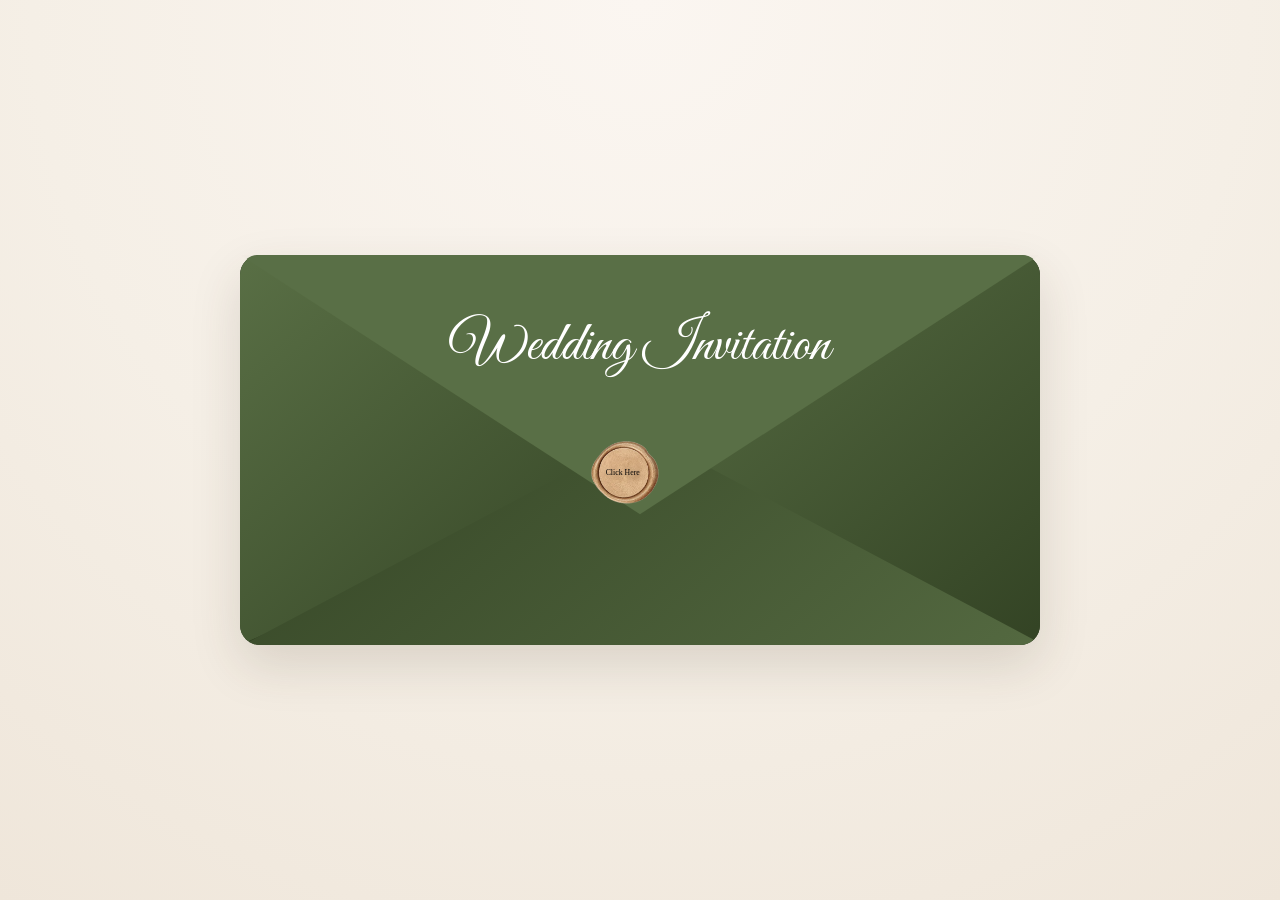
==== test.html @ dd17dde6 "Initial commit" ====
<!DOCTYPE html>
<html lang="en">
<head>
  <meta charset="UTF-8">
  <meta name="viewport" content="width=device-width, initial-scale=1.0">
  <title>Vyshak &amp; Devika - Wedding Invitation</title>
  <link rel="icon" type="image/png" href="https://firebasestorage.googleapis.com/v0/b/my-bel0ved.firebasestorage.app/o/templates%2Fshared%2Fimages%2Fmy_beloved_icon.png?alt=media&amp;token=9a9e8e87-85d9-4777-919b-64cc62094d92">
  <link rel="stylesheet" href="css/new.css">
  <link rel="stylesheet" href="css/new2.css">
  <link rel="stylesheet" href="css/invitation.css">


  <link href="https://fonts.googleapis.com/css2?family=Allura&family=Cormorant+Garamond:wght@400;500;600;700&family=Great+Vibes&family=Nunito:wght@400;600;700&family=Playfair+Display:wght@500;600;700&display=swap" rel="stylesheet">
<link href="https://fonts.googleapis.com/css2?family=Great+Vibes&family=Cormorant+Garamond:ital,wght@0,400;0,500;0,600;1,400;1,500&family=Playfair+Display:wght@500;600&display=swap" rel="stylesheet">
</head>
<body
>
  
  
  

  <main class="wed-page">
    <section class="wed-session wed-session-1" id="wed-session-1" aria-label="Envelope opener" aria-hidden="true">
      <div class="wed-silk-bg" aria-hidden="true"></div>
      <div class="wed-envelope-wrap">
        <div class="wed-envelope" id="wed-envelope">
         
          <div class="wed-envelope-flap">
            <div class="wed-envelope-top-text">Wedding Invitation</div>
          </div>
          <div class="wed-envelope-body">
            <div class="wed-envelope-fold-left"></div>
            <div class="wed-envelope-fold-right"></div>
            <div class="wed-envelope-bottom-fold"></div>
          </div>
          <button class="wed-seal" id="wed-open-btn" type="button" aria-label="Open envelope">
            <!-- <span id="wed-seal-initials"></span> -->
            <!-- <img class="tt" src="PhotoshopExtension_Image (25).svg"> -->
          </button>

          
          <!-- <p class="wed-envelope-note">Tap seal to opennn</p> -->
        </div>
      </div>
    </section>
    
    <section class="wed-session wed-session-2" id="wed-session-2" aria-hidden="true">

      <div class="wed-card wed-details-card">
        <img class="wed-details-deco wed-details-deco-top" src="https://firebasestorage.googleapis.com/v0/b/my-bel0ved.firebasestorage.app/o/templates%2Fshared%2Fimages%2Fwedding%20t1%2Fgreen_flower_5.png?alt=media&amp;token=80624f3e-ba39-4670-b938-64eac02de6d6" alt="" aria-hidden="true">
        <!-- <img class="wed-details-deco wed-details-deco-bottom" src="https://firebasestorage.googleapis.com/v0/b/my-bel0ved.firebasestorage.app/o/templates%2Fshared%2Fimages%2Fwedding%20t1%2Fgreen_flower_5.png?alt=media&amp;token=80624f3e-ba39-4670-b938-64eac02de6d6" alt="" aria-hidden="true"> -->
        <div class="wed-card-controls">
          <!-- <button id="wed-back-to-session-2" class="wed-back-btn" type="button" aria-label="Go back to previous session">←</button> -->
          <!-- <button class="wed-mute-btn" type="button" aria-label="Mute music">🔊</button> -->

          <button class="wed-mute-btn" id="musicBtn" type="button">
    <span id="musicIcon">🔊</span>
</button>
        </div>
        <h2 class="wed-heading">THE WEDDING OF </h2>

       <h1 class="bride-name reveal" style="--d:1">Vyshak K</h1>
        <div class="amp-divider reveal" style="--d:2" aria-hidden="true">
          <span class="line"></span><span class="amp">&amp;</span><span class="line"></span>
        </div>
        <h1 class="groom-name reveal" style="--d:3">Devika Damodaran</h1>


<p class="message reveal" style="--d:4">
        Together with our families,
        we invite you to <br>celebrate
        our wedding.
      </p>

       <div class="divider-flourish reveal" style="--d:5" aria-hidden="true">
        <svg viewBox="0 0 200 20" width="140" height="14">
          <path d="M0 10 H80 M120 10 H200" stroke="currentColor" stroke-width="1"/>
          <circle cx="100" cy="10" r="4" fill="currentColor"/>
        </svg>
      </div>



        <!-- ============ DATE / CEREMONY ============ -->
      <section class="detail-block reveal" style="--d:7">
        <p class="detail-eyebrow">Ceremony</p>
        <p class="detail-date">04 Sept 2026 &middot; Friday</p>
        <p class="detail-time">09:00 AM TO 10:00 AM</p>
        <p class="detail-venue">Pallissery Bhagavathi Temple Thrissur</p>
      </section>



<div class="wed-counter-grid">
          <div><span id="wed-days">0</span><small>Days</small></div>
          <div><span id="wed-hours">0</span><small>Hours</small></div>
          <div><span id="wed-minutes">0</span><small>Minutes</small></div>
          <div><span id="wed-seconds">0</span><small>Seconds</small></div>
        </div>

      <!-- ============ RECEPTION ============ -->
      <section class="detail-block reveal" style="--d:8">
        <p class="detail-eyebrow">Reception</p>
        <p class="detail-time">Evening: 4:00 PM TO 9:00 PM</p>
        <p class="detail-venue">At Groom's Residence</p>
      </section>
      
      <div class="divider-flourish reveal" style="--d:5" aria-hidden="true">
        <svg viewBox="0 0 200 20" width="140" height="14">
          <path d="M0 10 H80 M120 10 H200" stroke="currentColor" stroke-width="1"/>
          <circle cx="100" cy="10" r="4" fill="currentColor"/>
        </svg>
      </div>


        

      
        <p class="wed-blessings" id="wed-blessings-text">Blessings from VYJITH, Jenis &amp; Abraham</p>
      </div>
      
    </section>

 
  </main>




  <style>
    .tt{
          position: absolute;
    top: -29px;
    left: -30px;
    width: 150px;
    }
  </style>

  <audio id="bgMusic" loop>
    <source src="music/A Brides Priceless Smile  Malik Events  Kerala Wedding  Bridal Entry  Kalyanam  Wedding Video.mp3" type="audio/mpeg">
</audio>





<script>


const bgMusic = document.getElementById("bgMusic");
const musicBtn = document.getElementById("musicBtn");
const musicIcon = document.getElementById("musicIcon");
new Audio("music/A Brides Priceless Smile  Malik Events  Kerala Wedding  Bridal Entry  Kalyanam  Wedding Video.mp3").play();


audio.play();


bgMusic.play().catch(err => console.log(err));

musicBtn.addEventListener("click", function () {

    if (bgMusic.paused) {
        bgMusic.play();
        musicIcon.src = "🔊";
    } else {
        bgMusic.pause();
        musicIcon.src = "🔇";
    }

});

openBtn.addEventListener("click", function(){

    // Envelope animation...

    bgMusic.play();

});




</script>
  <!-- <script src="https://www.gstatic.com/firebasejs/9.23.0/firebase-app.js"></script>
  <script src="https://www.gstatic.com/firebasejs/9.23.0/firebase-storage.js"></script> -->
  <script src="../../../js/global.js"></script>
  <script src="../../../js/firebase-config.js"></script>
  <script src="../../../js/firebase-storage.js"></script>
  <script src="js/app.js"></script>
  <script src="js/new.js"></script>





  


</body>
</html>
---- css/new.css ----
/* ============================================
   Valentine Sites - Global Styles
   Use for shared reset, variables, and base.
   Override in client-specific CSS as needed.
   ============================================ */

/* Simple reset */
*, *::before, *::after {
  box-sizing: border-box;
  margin: 0;
  padding: 0;
}

html {
  font-size: 16px;
  -webkit-font-smoothing: antialiased;
  -moz-osx-font-smoothing: grayscale;
  height: 100vh;
  height: 100dvh;
  max-height: 100vh;
  max-height: 100dvh;
  overflow: hidden;
  -webkit-tap-highlight-color: transparent;
  tap-highlight-color: transparent;
}

body {
  min-height: 100vh;
  min-height: 100dvh;
  height: 100%;
  max-height: 100vh;
  max-height: 100dvh;
  overflow: hidden;
  overflow-x: hidden;
  font-family: var(--font-body, 'Georgia', serif);
  color: var(--text-primary, #fff);
  background-color: var(--bg-primary, #1a0a0a);
}

/* Global variables - clients can override in their own CSS */
:root {
  --font-body: 'Georgia', 'Times New Roman', serif;
  --font-display: 'Georgia', serif;
  --text-primary: #ffffff;
  --text-secondary: rgba(255, 255, 255, 0.85);
  --bg-primary: #1a0a0a;
  --accent: #e91e63;
  --accent-soft: rgba(233, 30, 99, 0.3);
}

/* Utility: hide when needed (e.g. before answer) */
.u-hidden {
  display: none !important;
}

.u-no-pointer {
  pointer-events: none;
}
Explain
---- css/new2.css ----
@import url('https://fonts.googleapis.com/css2?family=Cormorant+Garamond:wght@400;500;600;700&family=Great+Vibes&family=Nunito:wght@400;600;700&family=Playfair+Display:wght@500;600;700&display=swap');

html,
body {
  --wed-bg: #f5efe6;
  --wed-bg-soft: #efe6da;
  --wed-paper: #fffdf8;
  --wed-paper-deep: #f6efe5;
  --wed-green: #4f6a57;
  --wed-green-soft: #7d9b82;
  --wed-gold: #b39663;
  --wed-text: #3d352f;
  --wed-text-soft: #635951;
  margin: 0;
  min-height: 100vh;
  height: auto;
  max-height: none;
  overflow-y: auto;
  overflow-x: hidden;
  background: radial-gradient(circle at top, #fbf6f1 0%, var(--wed-bg) 55%, var(--wed-bg-soft) 100%);
  color: var(--wed-text);
  font-family: 'Cormorant Garamond', serif;
}

@font-face {
    font-family: 'Alunas';
    src: url('../fonts/Alunas.woff') format('woff');
    font-weight: normal;
    font-style: normal;
}

.wed-page {
  min-height: 100vh;
  min-height: 100dvh;
  position: relative;
}

.wed-style-picker {
  display: none;
  position: fixed;
  inset: 0;
  z-index: 1000;
  align-items: center;
  justify-content: center;
  padding: 1.5rem;
  background:
    radial-gradient(circle at top, rgba(251, 246, 241, 0.96) 0%, rgba(245, 239, 230, 0.98) 55%, rgba(239, 230, 218, 0.99) 100%);
}

.wed-style-picker.is-active {
  display: flex;
  animation: wedFadeIn 0.45s ease both;
}

.wed-style-picker-card {
  width: min(92vw, 24rem);
  padding: 2rem 1.6rem 1.75rem;
  text-align: center;
  background: linear-gradient(180deg, var(--wed-paper) 0%, var(--wed-paper-deep) 100%);
  border: 1px solid rgba(179, 150, 99, 0.35);
  box-shadow: 0 18px 40px rgba(61, 53, 47, 0.12);
}

.wed-style-picker-title {
  margin: 0;
  font-family: 'Playfair Display', serif;
  font-size: clamp(1.55rem, 5vw, 1.9rem);
  font-weight: 600;
  color: var(--wed-text);
  letter-spacing: 0.02em;
}

.wed-style-picker-sub {
  margin: 0.65rem 0 0;
  font-family: 'Nunito', sans-serif;
  font-size: 0.84rem;
  line-height: 1.45;
  color: var(--wed-text-soft);
}

.wed-style-picker-actions {
  display: flex;
  flex-direction: column;
  gap: 0.7rem;
  margin-top: 1.5rem;
}

.wed-style-picker-btn {
  appearance: none;
  border: 1px solid rgba(79, 106, 87, 0.35);
  background: rgba(255, 253, 248, 0.9);
  color: var(--wed-green);
  font-family: 'Nunito', sans-serif;
  font-size: 0.95rem;
  font-weight: 700;
  letter-spacing: 0.14em;
  text-transform: uppercase;
  padding: 0.85rem 1rem;
  cursor: pointer;
  transition: background 0.2s ease, color 0.2s ease, border-color 0.2s ease, transform 0.2s ease;
}

.wed-style-picker-btn:hover,
.wed-style-picker-btn:focus-visible {
  background: var(--wed-green);
  border-color: var(--wed-green);
  color: #fffdf8;
  outline: none;
}

.wed-style-picker-btn:active {
  transform: translateY(1px);
}

.wed-session {
  display: none;
  min-height: 100vh;
  /* min-height: 100dvh; */
  /* padding: 1.2rem; */
  align-items: center;
  justify-content: center;
}

.wed-session.is-active {
  display: flex;
  animation: wedFadeIn 0.6s ease both;
}

.wed-session-3 {
  position: relative;
}

.wed-silk-bg {
  position: fixed;
  inset: 0;
  background:
    radial-gradient(circle at 15% 20%, rgba(255, 255, 255, 0.5), transparent 40%),
    radial-gradient(circle at 85% 30%, rgba(255, 255, 255, 0.35), transparent 35%),
    linear-gradient(140deg, #f2e8db 0%, #ecdece 45%, #e9dccf 100%);
  z-index: -1;
      background-image: url(https://thumbs.dreamstime.com/b/elegant-floral-border-white-blossoms-green-leaves-light-textured-background-perfect-sptime-wedding-invitations-375172732.jpg);
    background-size: cover;
}

.wed-envelope-wrap {
  width: min(92vw, 800px);
  display: flex;
  justify-content: center;
  align-items: center;
}

.wed-envelope {
  --wed-flap-height: 270px;
  width: 100%;
  position: relative;
  perspective: 1000px;
  padding-top: 0;
}

.wed-envelope-top-text {
  position: absolute;
  top: 56px;
  left: 0;
  right: 0;
  text-align: center;
  font-family: 'Great Vibes', cursive;
  font-size: clamp(2rem, 6vw, 3.5rem);
  color: #fff;
  margin-bottom: 0;
  z-index: 3;
  transition: opacity 0.35s ease;
}

.wed-envelope-flap {
  position: absolute;
  top: 0;
  left: 0;
  width: 100%;
  height: var(--wed-flap-height);
  background: linear-gradient(180deg, #fffdf9 0%, #f5ede3 100%);
  clip-path: polygon(0 0, 100% 0, 50% 96%);
  border-radius: 18px 18px 0 0;
  transform-origin: top center;
  transition: transform 1s cubic-bezier(0.2, 0.8, 0.2, 1);
  box-shadow: 0 8px 25px rgba(0, 0, 0, 0.08);
  z-index: 3;
  background: #596f46;
}

.wed-envelope-body {
  position: relative;
  height: 390px;
  margin-top: 0;
  background: linear-gradient(180deg, #202c15 0%, #2a3b1c 100%);
  border-radius: 20px 20px 20px 20px;
  box-shadow: 0 20px 50px rgba(68, 52, 36, 0.15);
  overflow: hidden;
  z-index: 2;
  
}

.wed-envelope-fold-left,
.wed-envelope-fold-right,
.wed-envelope-bottom-fold {
  position: absolute;
  pointer-events: none;
}

.wed-envelope-floral {
  position: absolute;
  font-size: 0.92rem;
  letter-spacing: 0.16em;
  color: rgba(176, 145, 102, 0.5);
  text-shadow: 0 0 6px rgba(255, 250, 242, 0.35);
  z-index: 4;
  pointer-events: none;
  white-space: nowrap;
  opacity: 0.9;
}

.wed-envelope-floral-left {
  left: 1rem;
  bottom: 0.85rem;
  transform: rotate(-8deg);
  transform-origin: left bottom;
}

.wed-envelope-floral-right {
  right: 1rem;
  bottom: 0.85rem;
  transform: rotate(8deg) scaleX(-1);
  transform-origin: right bottom;
}

.wed-envelope-fold-left {
  left: 0;
  top: 0;
  width: 54%;
  height: 100%;
  background: linear-gradient(140deg, rgb(89 111 69), rgb(51 67 36));
  clip-path: polygon(0 0, 100% 50%, 0 100%);
      border-radius: 17px;
}

.wed-envelope-fold-right {
  right: 0;
  top: 0;
  width: 54%;
  height: 100%;
  background: linear-gradient(140deg, rgb(89 111 69), rgb(51 67 36));
  clip-path: polygon(100% 0, 0 50%, 100% 100%);
      border-radius: 17px;
}

.wed-envelope-bottom-fold {
  left: -6%;
    bottom: -16%;
    transform: translateX(-50%);
    width: 120%;
    height: 75%;
    clip-path: polygon(-1% 0, 107% 0, 53% 94%);
  background: linear-gradient(140deg, rgb(89 111 69), rgb(51 67 36));
  transform: rotate(180deg);
}

.wed-seal {
  position: absolute;
  left: 48%;
  top: calc(var(--wed-flap-height) - 52px);
  transform: translate(-50%, -50%);
  width: 108px;
  height: 108px;
  border: 0;
  border-radius: 50%;
  cursor: pointer;
  background: radial-gradient(circle at 30% 30%, #cda96f 0%, #8b6a38 100%);
  color: #fff6e8;
  font-family: 'Playfair Display', serif;
  font-size: 1.45rem;
  letter-spacing: 0.08em;
  /* box-shadow: 0 12px 20px rgba(81, 57, 26, 0.35); */
  z-index: 10;
  background-image: url(../PhotoshopExtension_Image\ \(25\).svg);
  background-size: cover;
}

.wed-envelope-note {
  text-align: center;
  margin-top: 0.9rem;
  font-family: 'Nunito', sans-serif;
  color: var(--wed-text-soft);
}

.wed-envelope.is-open .wed-envelope-flap {
  transform: rotateX(165deg);
  background: linear-gradient(180deg, #e6d7c5 0%, #d9c4a9 100%);
  background: #3c4d2d;
}

.wed-envelope.is-open .wed-envelope-top-text {
  opacity: 0;
}

.wed-card {
  width: 100%;
  background: linear-gradient(165deg, var(--wed-paper) 0%, var(--wed-paper-deep) 100%);
  border: 1px solid rgba(79, 106, 87, 0.2);
  /* border-radius: 22px; */
  padding: clamp(1.2rem, 4vw, 2.6rem);
  box-shadow: 0 16px 45px rgba(74, 64, 54, 0.12);
  text-align: center;
  position: relative;
  background-image: url(../123.jpg);
}

.wed-card-invite {
  overflow: hidden;
}

.wed-details-card {
  overflow: hidden;
}

.wed-invite-deco {
  position: absolute;
  pointer-events: none;
  -webkit-user-select: none;
  user-select: none;
  z-index: 1;
}

.wed-invite-deco-top-right {
  top: -1.2rem;
  right: -0.6rem;
  width: clamp(200px, 26vw, 250px);
}

.wed-invite-deco-bottom-left {
  left: 0rem;
  bottom: 0rem;
  width: clamp(140px, 22vw, 210px);
  z-index: 3;
}

.wed-invite-deco-bottom-center {
  left: 50%;
  bottom: 0;
  transform: translate(-56%, 1.4rem);
  width: clamp(340px, 18vw, 170px);
  z-index: 2;
}

body.wed-local-couple-img-adjust .wed-invite-deco-bottom-center {
  transform: translate(-56%, 2.4rem);
  width: 250px;
}

body.wed-couple-img-smaller .wed-invite-deco-bottom-center {
  width: clamp(200px, 42vw, 240px);
  transform: translate(-56%, 1rem);
}

body.wed-couple-img-muslim-demo .wed-invite-deco-bottom-center {
  width: clamp(250px, 52vw, 290px);
  transform: translate(-56%, 1.15rem);
}

body.wed-bottom-flower-dual .wed-invite-deco-bottom-left,
body.wed-bottom-flower-dual .wed-invite-deco-bottom-right {
  width: clamp(110px, 16vw, 158px);
}

body.wed-bottom-flower-dual .wed-invite-deco-bottom-right {
  right: 0;
  left: auto;
  bottom: 0;
  z-index: 3;
  transform: scaleX(-1);
  transform-origin: center;
}

.wed-details-deco {
  position: absolute;
  left: 50%;
  width: 100%;
  max-width: none;
  pointer-events: none;
  -webkit-user-select: none;
  user-select: none;
  opacity: 1;

  z-index: 1;
}

.wed-details-deco-top {
  top: 0;
  transform: translate(-50%, -30%) rotate(180deg);

}

.wed-details-deco-bottom {
  bottom: 0;
  transform: translate(-50%, 30%);
}

.wed-card-controls {
  position: absolute;
  top: 1rem;
  left: 1rem;
  right: 1rem;
  display: flex;
  align-items: center;
  justify-content: space-between;
  pointer-events: none;
}

.wed-card-controls-session-2 {
  justify-content: flex-start;
}

.wed-control-spacer {
  width: 2.6rem;
  height: 2.6rem;
}

.wed-session-2 .wed-card,
.wed-session-3 .wed-card {
  /* height: 870px; */
  display: flex;
  flex-direction: column;
  justify-content: center;
}

.wed-session-2 .wed-card {
  justify-content: flex-start;
  padding-top: clamp(4.8rem, 8vw, 6.2rem);
}

.wed-bismillah-wrap {
  display: none;
}

body.wed-has-bismillah .wed-bismillah-wrap {
  position: absolute;
  left: 50%;
  top: calc(clamp(4.8rem, 8vw, 6.2rem) + 4.2rem);
  transform: translate(-50%, -100%);
  display: flex;
  justify-content: center;
  width: min(54vw, 210px);
  margin: 0;
  padding-bottom: 0.2rem;
  z-index: 2;
  pointer-events: none;
}

body.wed-has-bismillah .wed-bismillah {
  width: 100%;
  height: auto;
  display: block;
  opacity: 0;
  transition: opacity 0.85s ease;
}

body.wed-has-bismillah .wed-bismillah-wrap.is-visible .wed-bismillah {
  opacity: 1;
}

body.wed-has-bismillah .wed-kicker {
  margin-top: 1.15rem;
}

body.wed-has-bismillah .wed-ring-center {
  margin-top: -1.15rem;
}

.wed-kicker {
  margin: 0 0 0.8rem;
  font-family: 'Nunito', sans-serif;
  letter-spacing: 0.12em;
  text-transform: uppercase;
  color: var(--wed-green);
  position: relative;
  z-index: 2;
}

.wed-couple {
  margin: 0;
  font-family: 'Great Vibes', cursive;
  font-size: clamp(3rem, 10vw, 5.4rem);
  color: #6d8d74;
  line-height: 1.05;
  position: relative;
  z-index: 2;
}

/* Optional per-client couple font (e.g. ajix-kesiya) */
body.wed-couple-font-pinyon .wed-couple {
  font-family: 'Pinyon Script', cursive;
  font-size: clamp(2.75rem, 9vw, 4.75rem);
  font-weight: 400;
  letter-spacing: 0.02em;
}

body.wed-couple-decorative-cursive .wed-couple {
  font-family: 'Great Vibes', cursive;
  font-weight: 400;
  letter-spacing: 0.01em;
}

body.wed-couple-font-allura .wed-couple {
  font-family: 'Allura', 'Pinyon Script', cursive;
  font-weight: 400;
  font-size: clamp(3.05rem, 10.5vw, 5.45rem);
  letter-spacing: 0.025em;
  line-height: 1.02;
}

/* Flowing cursive with better iOS Safari / Chrome support than Allura / Great Vibes */
body.wed-couple-font-dancing-bold .wed-couple {
  font-family: 'Dancing Script', 'Apple Chancery', cursive;
  font-weight: 700;
  font-size: clamp(2.85rem, 9.8vw, 5.1rem);
  letter-spacing: 0.02em;
  line-height: 1.05;
  -webkit-font-smoothing: antialiased;
}

/* Ornate wedding script — more decorative than Dancing Script, with script fallbacks for iOS */
body.wed-couple-font-sacramento .wed-couple {
  font-family: 'Sacramento', 'Dancing Script', 'Apple Chancery', cursive;
  font-weight: 400;
  font-size: clamp(3.1rem, 10.8vw, 5.6rem);
  letter-spacing: 0.015em;
  line-height: 1;
  -webkit-font-smoothing: antialiased;
}

/* Flowing calligraphic cursive — more decorative strokes than Sacramento */
body.wed-couple-font-alex-brush .wed-couple {
  font-family: 'Alex Brush', 'Dancing Script', 'Apple Chancery', cursive;
  font-weight: 400;
  font-size: clamp(3.15rem, 11vw, 5.65rem);
  letter-spacing: 0.025em;
  line-height: 0.98;
  -webkit-font-smoothing: antialiased;
}

/* Ornate italic serif — Safari/Chrome safe, elegant wedding look */
body.wed-couple-font-cormorant .wed-couple {
  font-family: 'Cormorant Garamond', Georgia, 'Times New Roman', serif;
  font-style: italic;
  font-weight: 600;
  font-size: clamp(2.7rem, 9.4vw, 4.9rem);
  letter-spacing: 0.035em;
  line-height: 1.06;
  -webkit-font-smoothing: antialiased;
}

/* Classic upright serif — non-cursive couple names */
body.wed-couple-font-playfair .wed-couple {
  font-family: 'Playfair Display', Georgia, 'Times New Roman', serif;
  font-style: normal;
  font-weight: 600;
  font-size: clamp(2.55rem, 8.6vw, 4.4rem);
  letter-spacing: 0.04em;
  line-height: 1.08;
  -webkit-font-smoothing: antialiased;
}

/* Handwritten wedding script — more decorative than serif, safer on iOS than Alex Brush */
body.wed-couple-font-satisfy .wed-couple {
  font-family: 'Satisfy', 'Dancing Script', 'Apple Chancery', cursive;
  font-weight: 400;
  font-size: clamp(3.05rem, 10.8vw, 5.45rem);
  letter-spacing: 0.02em;
  line-height: 1.04;
  -webkit-font-smoothing: antialiased;
}

.wed-ring-center {
  position: relative;
  width: min(100%, 520px);
  margin: 0.15rem auto 0.75rem;
  z-index: 2;
}

.wed-ring-image {
  display: block;
  width: 100%;
  max-width: 490px;
  margin: 0 auto;
}

.wed-couple-vertical {
  position: absolute;
  inset: 50% auto auto 50%;
  transform: translate(-50%, -50%);
  display: flex;
  flex-direction: column;
  align-items: stretch;
  gap: 0.12rem;
  line-height: 0.95;
  white-space: normal;
  width: min(58%, 170px);
}

.wed-couple-vertical #wed-groom-name {
  align-self: flex-start;
  padding-left: 0.22rem;
}

.wed-couple-vertical .wed-amp {
  align-self: center;
  margin-top: 0rem;
  margin-bottom: 0.6rem;
}

.wed-couple-vertical #wed-bride-name {
  align-self: flex-end;
  padding-right: 0.22rem;
}

/* Bride-first: top name (bride) left, bottom name (groom) right */
body.wed-bride-first .wed-couple-vertical #wed-bride-name {
  align-self: flex-start;
  padding-left: 0.22rem;
  padding-right: 0;
}

body.wed-bride-first .wed-couple-vertical #wed-groom-name {
  align-self: flex-end;
  padding-right: 0.22rem;
  padding-left: 0;
}

/* Optional per-client ring name position (e.g. thanveer-sidra) */
body.wed-groom-name-shift-left .wed-couple-vertical #wed-groom-name {
  transform: translateX(-0.9rem);
}

body.wed-bride-name-shift-right .wed-couple-vertical #wed-bride-name {
  transform: translateX(0.9rem);
}

body.wed-ring-names-centered .wed-couple-vertical {
  align-items: center;
  width: min(66%, 220px);
}

body.wed-ring-names-centered .wed-couple-vertical #wed-groom-name,
body.wed-ring-names-centered .wed-couple-vertical #wed-bride-name,
body.wed-ring-names-centered .wed-couple-vertical .wed-amp {
  align-self: center;
  text-align: center;
  padding-left: 0;
  padding-right: 0;
  transform: none;
}

body.wed-ring-names-centered .wed-couple-vertical .wed-amp {
  margin-bottom: 0.38rem;
}

body.wed-ring-slightly-larger .wed-couple {
  font-size: clamp(2.8rem, 8.9vw, 4.45rem);
}

body.wed-ring-slightly-larger .wed-ring-center {
  width: min(100%, 600px);
}

body.wed-ring-slightly-larger .wed-ring-image {
  max-width: 565px;
  transform: scale(1.08);
  transform-origin: center;
}

body.wed-ring-slightly-larger .wed-couple-vertical .wed-amp {
  font-size: 0.46em;
}

.wed-fly-line {
  display: inline-flex;
  align-items: center;
  justify-content: center;
  min-height: 1em;
}

.wed-fly-letter {
  display: inline-block;
  opacity: 0;
  transform: translate(var(--sx, 0), var(--sy, 0)) rotate(var(--rot, 0deg)) scale(0.72);
  filter: blur(3px);
  transition:
    transform 1.15s cubic-bezier(0.22, 0.61, 0.36, 1),
    opacity 1.05s ease,
    filter 1.05s ease;
  transition-delay: var(--delay, 0ms);
  will-change: transform, opacity;
}

.wed-couple-vertical.wed-fly-active .wed-fly-letter {
  opacity: 1;
  transform: translate(0, 0) rotate(0deg) scale(1);
  filter: blur(0);
}

.wed-amp {
  font-family: 'Playfair Display', serif;
  font-size: 0.7em;
  color: var(--wed-gold);
}

.wed-parents-dual {
  display: flex;
  justify-content: space-between;
  align-items: flex-start;
  gap: 1.25rem;
  flex: 1;
  margin: -1.5rem 0 1.8rem;
  position: relative;
  z-index: 2;
}

.wed-parents-col {
  flex: 1;
  min-width: 0;
  max-width: 48%;
}

.wed-parents-groom {
  text-align: left;
}

.wed-parents-bride {
  text-align: right;
}

.wed-parents-col.is-hidden {
  display: none;
}

.wed-parents-col .wed-parent-prefix {
  text-align: inherit;
}

.wed-parents-col .wed-parent-name {
  text-align: inherit;
}

.wed-parents-bride .wed-parent-name {
  transform: translateX(12px);
  clip-path: inset(0 0 0 100%);
}

.wed-parents-bride .wed-parent-name.wed-parent-name-visible {
  transform: translateX(0);
  clip-path: inset(0 0 0 0);
}

/* Bride-side invite: bride column is first (left), groom second (right) */
body.wed-bride-first .wed-parents-bride {
  text-align: left;
}

body.wed-bride-first .wed-parents-groom {
  text-align: right;
}

body.wed-bride-first .wed-parents-bride .wed-parent-name {
  transform: translateX(-12px);
  clip-path: inset(0 100% 0 0);
}

body.wed-bride-first .wed-parents-groom .wed-parent-name {
  transform: translateX(12px);
  clip-path: inset(0 0 0 100%);
}

body.wed-bride-first .wed-parents-bride .wed-parent-name.wed-parent-name-visible,
body.wed-bride-first .wed-parents-groom .wed-parent-name.wed-parent-name-visible {
  transform: translateX(0);
  clip-path: inset(0 0 0 0);
}

.wed-parents-dual:not(:has(.wed-parents-bride:not(.is-hidden))) .wed-parents-groom {
  max-width: min(100%, 20rem);
}

.wed-info-row {
  width: 100%;
  display: flex;
  align-items: flex-end;
  justify-content: space-between;
  gap: 1rem;
  margin-top: -1.25rem;
}

.wed-parent-prefix {
  margin: 0 0 0.15rem;
  font-family: 'Nunito', sans-serif;
  font-size: 0.86rem;
  letter-spacing: 0.08em;
  text-transform: uppercase;
  color: rgba(79, 106, 87, 0.85);
  text-align: center;
  white-space: nowrap;
}

.wed-parent-name {
  margin: 0;
  font-size: 1.4rem;
  color: var(--wed-text-soft);
  font-weight: 600;
  text-align: center;
  opacity: 0;
  transform: translateX(-12px);
  clip-path: inset(0 100% 0 0);
  transition:
    opacity 0.65s ease,
    transform 0.65s ease,
    clip-path 0.75s cubic-bezier(0.22, 0.61, 0.36, 1);
}

.wed-parent-name.wed-parent-name-visible {
  opacity: 1;
  transform: translateX(0);
  clip-path: inset(0 0 0 0);
}

.wed-parent-line {
  display: inline;
}

.wed-parent-line + .wed-parent-line::before {
  content: ' & ';
}

.wed-btn {
  border: 0;
  border-radius: 999px;
  padding: 0.82rem 1.8rem;
  background: linear-gradient(135deg, #6c8a73 0%, #4f6a57 100%);
  color: #f9f5ef;
  text-decoration: none;
  font-family: 'Nunito', sans-serif;
  font-weight: 700;
  letter-spacing: 0.02em;
  cursor: pointer;
  transition: transform 0.2s ease, box-shadow 0.2s ease;
  position: relative;
  z-index: 2;
}

.wed-btn:hover {
  transform: translateY(-2px);
  box-shadow: 0 10px 22px rgba(69, 99, 80, 0.28);
}

.wed-session-2 #wed-to-session-3 {
  align-self: flex-end;
  width: auto;
  margin-bottom: 1.8rem;
}

.wed-heading {
    margin: 0 0 0.9rem;
    font-family: 'Playfair Display', serif;
    font-size: 12PX;
    color: #f2d37a;
    position: relative;
    z-index: 2;
    letter-spacing: .34em;
}

.wed-date-session {
  position: relative;
  z-index: 2;
  margin: 0.35rem 0 1.25rem;
  color: #7f6339;
}

.wed-date-month,
.wed-date-day,
.wed-date-time {
  margin: 0;
  font-family: 'Playfair Display', serif;
  text-transform: uppercase;
  letter-spacing: 0.32em;
  font-size: clamp(0.95rem, 2.4vw, 1.32rem);
}

.wed-date-row {
  display: grid;
  grid-template-columns: minmax(140px, 1fr) auto minmax(140px, 1fr);
  align-items: center;
  gap: clamp(1.4rem, 3.6vw, 2.8rem);
  margin-top: 0.55rem;
}

.wed-date-side {
  display: flex;
  flex-direction: column;
  align-items: center;
  gap: 0.42rem;
}

.wed-date-line {
  width: 100%;
  height: 1px;
  background: rgba(132, 102, 60, 0.58);
}

.wed-date-number {
  margin: 0;
  font-family: 'Great Vibes', cursive;
  font-size: clamp(3.4rem, 10vw, 5.2rem);
  line-height: 0.9;
  color: #8c6838;
  transform: translateY(0.04em) scale(1.45);
}

.wed-date-month,
.wed-date-number,
.wed-date-day,
.wed-date-time {
  opacity: 0;
}

.wed-date-month {
  transform: scale(1.45);
  transition: transform 0.62s cubic-bezier(0.22, 0.61, 0.36, 1), opacity 0.52s ease;
}

.wed-date-number {
  transition: transform 0.68s cubic-bezier(0.22, 0.61, 0.36, 1), opacity 0.56s ease;
}

.wed-date-day {
  transform: translateX(-42px);
  transition: transform 0.6s cubic-bezier(0.22, 0.61, 0.36, 1), opacity 0.5s ease;
  transition-delay: 0.65s;
}

.wed-date-time {
  transform: translateX(42px);
  transition: transform 0.6s cubic-bezier(0.22, 0.61, 0.36, 1), opacity 0.5s ease;
  transition-delay: 0.65s;
}

.wed-date-session.wed-date-animate-active .wed-date-month {
  opacity: 1;
  transform: scale(1);
}

.wed-date-session.wed-date-animate-active .wed-date-number {
  opacity: 1;
  transform: translateY(0.04em) scale(1);
}

.wed-date-session.wed-date-animate-active .wed-date-day,
.wed-date-session.wed-date-animate-active .wed-date-time {
  opacity: 1;
  transform: translateX(0);
}

.wed-session-3 .wed-heading,
.wed-session-3 .wed-insha-allah,
.wed-session-3 .wed-counter-grid,
.wed-session-3 .wed-address,
.wed-session-3 .wed-action-row,
.wed-session-3 .wed-warm-note,
.wed-session-3 .wed-details-floret-row,
.wed-session-3 .wed-blessings {
  opacity: 0;
  transition: opacity 0.65s ease, transform 0.65s ease;
  transform: translateY(10px);
}

.wed-session-3 .wed-counter-grid {
  transition-delay: 0.12s;
}

.wed-session-3 .wed-insha-allah {
  transition-delay: 0.08s;
}

.wed-insha-allah {
  margin: 0.35rem 0 0.15rem;
  text-align: center;
  font-family: 'Dancing Script', cursive;
  font-size: clamp(1.75rem, 5.2vw, 2.2rem);
  font-weight: 600;
  letter-spacing: 0.05em;
  color: var(--wed-green);
  position: relative;
  z-index: 2;
}

.wed-session-3 .wed-address {
  transition-delay: 0.22s;
}

.wed-session-3 .wed-action-row {
  transition-delay: 0.3s;
}

.wed-session-3 .wed-warm-note {
  transition-delay: 0.38s;
}

.wed-session-3 .wed-details-floret-row {
  transition-delay: 0.42s;
}

.wed-session-3 .wed-blessings {
  transition-delay: 0.46s;
}

.wed-session-3.wed-s3-text-active .wed-heading,
.wed-session-3.wed-s3-text-active .wed-insha-allah,
.wed-session-3.wed-s3-text-active .wed-counter-grid,
.wed-session-3.wed-s3-text-active .wed-address,
.wed-session-3.wed-s3-text-active .wed-action-row,
.wed-session-3.wed-s3-text-active .wed-warm-note,
.wed-session-3.wed-s3-text-active .wed-details-floret-row,
.wed-session-3.wed-s3-text-active .wed-blessings {
  opacity: 1;
  transform: translateY(0);
}

.wed-counter-grid {
  display: grid;
  grid-template-columns: repeat(4, minmax(80px, 1fr));
  gap: 0;
  margin: 1rem 0 1.4rem;
  position: relative;
  z-index: 2;
  background: rgba(109, 141, 116, 0.11);
  border: 1px solid rgb(212 175 55 / 51%);
  border-radius: 14px;
  overflow: hidden;
}

.wed-counter-grid div {
  background: transparent;
  border: 0;
  border-right: 1px solid rgb(115 106 46);
  padding: 0.8rem 0.35rem;
}

.wed-counter-grid div:last-child {
  border-right: 0;
}

.wed-counter-grid span {
  display: block;
  font-family: 'Playfair Display', serif;
  font-size: clamp(1.45rem, 4vw, 2rem);
  color: #fff;
}

.wed-counter-grid small {
    color: #bb9b42;
    font-family: 'Playfair Display', Georgia, serif;
    text-transform: uppercase;
    font-size: 10px;
    letter-spacing: .14em;
}

.wed-address {
  margin: 0.2rem auto 1rem;
  font-size: 1.2rem;
  max-width: 700px;
  position: relative;
  z-index: 2;
}

.wed-address::before {
  content: "";
  display: inline-block;
  width: 0.95em;
  height: 0.95em;
  margin-right: 0.35rem;
  vertical-align: -0.08em;
  background-color: var(--wed-green);
  -webkit-mask: url("data:image/svg+xml,%3Csvg xmlns='http://www.w3.org/2000/svg' viewBox='0 0 24 24'%3E%3Cpath d='M12 2C8.13 2 5 5.13 5 9c0 5.08 5.15 11.92 6.06 13.08.5.63 1.45.63 1.95 0C13.85 20.92 19 14.08 19 9c0-3.87-3.13-7-7-7zm0 9.5A2.5 2.5 0 1 1 12 6a2.5 2.5 0 0 1 0 5.5z'/%3E%3C/svg%3E") no-repeat center / contain;
  mask: url("data:image/svg+xml,%3Csvg xmlns='http://www.w3.org/2000/svg' viewBox='0 0 24 24'%3E%3Cpath d='M12 2C8.13 2 5 5.13 5 9c0 5.08 5.15 11.92 6.06 13.08.5.63 1.45.63 1.95 0C13.85 20.92 19 14.08 19 9c0-3.87-3.13-7-7-7zm0 9.5A2.5 2.5 0 1 1 12 6a2.5 2.5 0 0 1 0 5.5z'/%3E%3C/svg%3E") no-repeat center / contain;
}

.wed-btn-link {
  display: inline-block;
  margin-bottom: 1.1rem;
}

.wed-action-row {
  display: flex;
  justify-content: center;
  align-items: center;
  flex-wrap: wrap;
  gap: 0.7rem;
}

.wed-action-row .wed-btn-link {
  margin-bottom: 1.1rem;
}

.wed-session-3 .wed-action-row {
  gap: 0.35rem 0.55rem;
  align-content: center;
}

.wed-session-3 .wed-action-row .wed-btn-link {
  margin-bottom: 0.2rem;
}

body.wed-inline-contact-buttons .wed-action-row {
  flex-direction: column;
  gap: 0.45rem;
}

body.wed-inline-contact-buttons .wed-contact-links {
  display: flex;
  flex-wrap: nowrap;
  justify-content: stretch;
  align-items: stretch;
  gap: 0.5rem;
  width: 100%;
  max-width: 100%;
}

body.wed-inline-contact-buttons .wed-contact-links .wed-btn-contact {
  flex: 1 1 0;
  width: 0;
  padding: 0.7rem 0.55rem;
  font-size: clamp(0.8rem, 3.2vw, 0.95rem);
  font-weight: 600;
  letter-spacing: 0;
  margin-bottom: 0;
  white-space: nowrap;
  text-align: center;
  min-width: 0;
}

.wed-warm-note {
  margin: 0.2rem auto 0.2rem;
  max-width: 650px;
  font-family: 'Nunito', sans-serif;
  font-size: 1rem;
  color: var(--wed-text-soft);
  position: relative;
  z-index: 2;
}

.wed-warm-note::before,
.wed-warm-note::after {
  content: none;
  display: none;
}

.wed-details-floret-row {
  display: flex;
  flex-direction: row;
  justify-content: center;
  align-items: center;
  gap: clamp(0.35rem, 2.2vw, 1rem);
  margin: 0.2rem auto 0.3rem;
  padding: 0;
  pointer-events: none;
  -webkit-user-select: none;
  user-select: none;
  position: relative;
  z-index: 2;
  line-height: 1;
}

/* Same ❦ look as the former side ornaments: Nunito + --wed-green-soft (was 0.8em of invite line) */
.wed-details-floret-row .wed-floret {
  font-family: 'Nunito', sans-serif;
  font-size: clamp(0.85rem, 2.2vw, 1.1rem);
  color: var(--wed-green-soft);
}

.wed-blessings {
  margin-top: 0.25rem;
  font-family: 'Cormorant Garamond', serif;
  font-size: 1.1rem;
  color: var(--wed-green);
  position: relative;
  z-index: 2;
}

.wed-mute-btn {
  position: relative;
  width: 2.6rem;
  height: 2.6rem;
  border: 0;
  border-radius: 50%;
  background: rgba(61, 53, 47, 0.86);
  color: #fff;
  display: inline-flex;
  align-items: center;
  justify-content: center;
  cursor: pointer;
  pointer-events: auto;
  z-index: 30;
}

.wed-mute-btn.is-visible {
  display: inline-flex;
}

.wed-back-btn {
  position: relative;
  width: 2.6rem;
  height: 2.6rem;
  border: 0;
  border-radius: 50%;
  background: rgba(61, 53, 47, 0.86);
  color: #fff;
  display: inline-flex;
  align-items: center;
  justify-content: center;
  cursor: pointer;
  font-size: 1.3rem;
  line-height: 1;
  pointer-events: auto;
  z-index: 30;
}

.wed-love-rain {
  position: fixed;
  inset: 0;
  pointer-events: none;
  overflow: hidden;
  z-index: 999;
}

.wed-love-drop {
  position: absolute;
  top: -12%;
  color: rgba(79, 106, 87, 0.95);
  text-shadow: 0 0 8px rgba(79, 106, 87, 0.35);
  line-height: 1;
  animation-name: wedLoveDrop;
  animation-timing-function: linear;
  animation-fill-mode: forwards;
}

@keyframes wedLoveDrop {
  0% {
    transform: translate3d(0, -8vh, 0) rotate(0deg);
    opacity: 0;
  }
  10% {
    opacity: 1;
  }
  100% {
    transform: translate3d(0, 120vh, 0) rotate(24deg);
    opacity: 0;
  }
}

@keyframes wedFadeIn {
  from {
    opacity: 0;
    transform: translateY(10px);
  }
  to {
    opacity: 1;
    transform: translateY(0);
  }
}

@media (max-width: 768px) {
  .wed-envelope {
    padding-top: 0;
    --wed-flap-height: 205px;
  }

  .wed-envelope-flap {
    height: var(--wed-flap-height);
  }

  .wed-envelope-top-text {
    top: 36px;
  }

  

  .wed-envelope-body {
    height: 295px;
  }

  .wed-envelope-floral {
    font-size: 0.8rem;
    letter-spacing: 0.12em;
  }

  .wed-seal {
    width: 115px;
    height: 120px;
    font-size: 1.2rem;
    top: calc(var(--wed-flap-height) - 42px);
  }

  .wed-ring-image {
    max-width: 360px;
  }

  body.wed-ring-slightly-larger .wed-ring-image {
    max-width: 410px;
    transform: scale(1.06);
  }

  .wed-couple-vertical {
    gap: 0.08rem;
  }

  body.wed-couple-mob-smaller .wed-couple {
    font-size: clamp(2.45rem, 8.2vw, 3.45rem);
  }

  body.wed-ring-slightly-larger .wed-couple {
    font-size: clamp(2.3rem, 7.7vw, 3.2rem);
  }

  body.wed-couple-mob-smaller .wed-couple-vertical {
    width: min(54%, 156px);
  }

  body.wed-couple-mob-smaller .wed-couple-vertical .wed-amp {
    margin-bottom: 0.5rem;
  }

  body.wed-ring-names-centered .wed-couple-vertical {
    width: min(66%, 200px);
  }

  body.wed-ring-slightly-larger .wed-ring-center {
    width: min(100%, 420px);
  }

  body.wed-ring-names-centered .wed-couple-vertical .wed-amp {
    margin-bottom: 0.32rem;
  }

  body.wed-ring-slightly-larger .wed-couple-vertical .wed-amp {
    font-size: 0.4em;
  }

  body.wed-groom-name-shift-left .wed-couple-vertical #wed-groom-name {
    transform: translateX(-0.65rem);
  }

  body.wed-bride-name-shift-right .wed-couple-vertical #wed-bride-name {
    transform: translateX(0.65rem);
  }

  .wed-invite-deco-top-right {
    top: -0.7rem;
    right: -0.4rem;
  }

  .wed-invite-deco-bottom-center {
    transform: translate(-54%, 1rem);
  }

  body.wed-local-couple-img-adjust .wed-invite-deco-bottom-center {
    transform: translate(-54%, 1.8rem);
    width: 300px;
  }

  body.wed-couple-img-smaller .wed-invite-deco-bottom-center {
    width: clamp(170px, 48vw, 210px);
    transform: translate(-54%, 0.75rem);
  }

  body.wed-couple-img-muslim-demo .wed-invite-deco-bottom-center {
    width: clamp(210px, 56vw, 250px);
    transform: translate(-54%, 0.9rem);
  }

  body.wed-bottom-flower-dual .wed-invite-deco-bottom-left,
  body.wed-bottom-flower-dual .wed-invite-deco-bottom-right {
    width: clamp(94px, 14vw, 132px);
  }

  .wed-details-deco {
    width: 100%;
    max-width: none;
    opacity: 1;
  }

  .wed-details-deco-top {
    top: 0;
    transform: translate(-50%, -18%) rotate(180deg);
  }

  .wed-details-deco-bottom {
    bottom: 0;
    transform: translate(-50%, 18%);
  }

  .wed-parent-name {
    font-size: 1.2rem;
  }

  .wed-info-row {
    flex-direction: column;
    align-items: flex-start;
    justify-content: flex-start;
    gap: 0.4rem;
    margin-top: 0.2rem;
  }

  .wed-info-row .wed-parents-dual {
    align-self: stretch;
    width: 100%;
  }

  .wed-session-2 #wed-to-session-3 {
    align-self: center;
    margin-bottom: 1.2rem;
  }

  .wed-counter-grid {
    grid-template-columns: repeat(4, minmax(0, 1fr));
  }

  .wed-counter-grid div {
    border-bottom: 0;
    /* border-right: 1px solid rgba(79, 106, 87, 0.24); */
  }

  .wed-counter-grid div:last-child {
    border-right: 0;
  }

  .wed-session-2 .wed-card {
    padding-top: 7.4rem;
  }

  body.wed-has-bismillah .wed-bismillah-wrap {
    top: calc(4.4rem + 3.5rem);
    width: min(48vw, 178px);
    padding-bottom: 0.15rem;
  }

  body.wed-has-bismillah .wed-kicker {
    margin-top: 1.2rem;
  }

  body.wed-has-bismillah .wed-ring-center {
    margin-top: -1.2rem;
  }

  .wed-date-month,
  .wed-date-day,
  .wed-date-time {
    letter-spacing: 0.2em;
  }

  .wed-date-row {
    grid-template-columns: minmax(96px, 1fr) auto minmax(96px, 1fr);
    gap: 0.9rem;
    margin-top: 0.7rem;
  }

  .wed-date-number {
    justify-self: center;
  }

  .wed-date-side {
    width: 100%;
  }
}

/* Tablet: groom & bride parents stacked on the left */
@media (min-width: 769px) and (max-width: 1024px) {
  .wed-parents-dual {
    flex-direction: column;
    align-items: flex-start;
    align-self: stretch;
    gap: 0.85rem;
    width: 100%;
    max-width: 100%;
    margin: -0.4rem 0 0.6rem;
  }

  .wed-parents-col {
    max-width: 100%;
    text-align: left;
  }

  .wed-parents-groom,
  .wed-parents-bride {
    text-align: left;
  }

  .wed-parents-bride .wed-parent-name {
    transform: translateX(-12px);
    clip-path: inset(0 100% 0 0);
  }

  .wed-parents-bride .wed-parent-name.wed-parent-name-visible {
    transform: translateX(0);
    clip-path: inset(0 0 0 0);
  }
}

/* Mobile: groom left, bride right; father & mother on separate lines */
@media (max-width: 768px) {
  .wed-parents-dual {
    flex-direction: row;
    justify-content: space-between;
    align-items: flex-start;
    gap: 0.5rem;
    margin: -0.4rem 0 0.6rem;
  }

  .wed-parents-col {
    flex: 0 1 auto;
    min-width: 0;
    max-width: 48%;
  }

  .wed-parents-groom {
    text-align: left;
    align-self: flex-start;
  }

  .wed-parents-bride {
    text-align: right;
    align-self: flex-start;
    margin-left: auto;
  }

  .wed-parent-prefix {
    font-size: 0.72rem;
    text-align: inherit;
  }

  .wed-parent-name {
    font-size: 1.05rem;
    line-height: 1.25;
    text-align: inherit;
  }

  .wed-parent-line {
    display: block;
  }

  .wed-parent-line + .wed-parent-line::before {
    content: none;
  }

  .wed-parent-line + .wed-parent-line {
    margin-top: 0.12rem;
  }

  .wed-parents-groom .wed-parent-line {
    text-align: left;
  }

  .wed-parents-bride .wed-parent-line {
    text-align: right;
  }

  .wed-parents-bride .wed-parent-name {
    transform: translateX(12px);
    clip-path: inset(0 0 0 100%);
  }

  .wed-parents-bride .wed-parent-name.wed-parent-name-visible {
    transform: translateX(0);
    clip-path: inset(0 0 0 0);
  }

  body.wed-bride-first .wed-parents-bride {
    text-align: left;
    align-self: flex-start;
    margin-left: 0;
  }

  body.wed-bride-first .wed-parents-groom {
    text-align: right;
    align-self: flex-start;
    margin-left: auto;
  }

  body.wed-bride-first .wed-parents-bride .wed-parent-line {
    text-align: left;
  }

  body.wed-bride-first .wed-parents-groom .wed-parent-line {
    text-align: right;
  }

  body.wed-bride-first .wed-parents-bride .wed-parent-name {
    transform: translateX(-12px);
    clip-path: inset(0 100% 0 0);
  }

  body.wed-bride-first .wed-parents-groom .wed-parent-name {
    transform: translateX(12px);
    clip-path: inset(0 0 0 100%);
  }
}


.bride-name, .groom-name {
    margin: 0;
    /* font-family: var(--font-script); */
    font-family: 'Alunas', sans-serif;
    font-size: 40px;
    line-height: 1.1;
    color: #fff;
    text-shadow: 0 2px 14px rgba(0, 0, 0, .25);
}

.amp-divider {
    display: flex;
    align-items: center;
    justify-content: center;
    gap: 10px;
    margin: 4px auto;
    width: 70%;
    color: #7f6907;
}

.reveal {
    /* opacity: 0; */
    transform: translateY(14px);
    animation: revealUp 700ms var(--ease-soft) forwards;
    animation-delay: calc(300ms + (var(--d, 0) * 250ms));
    position: relative;
    z-index: 1;
}
.amp-divider .line {
    flex: 1;
    height: 1px;
    background: currentColor;
    opacity: .6;
}

.amp-divider .amp {
    font-family: var(--font-display);
    font-style: italic;
    font-size: 18px;
}

.amp-divider .line {
    flex: 1;
    height: 1px;
    background: currentColor;
    opacity: .6;
}
---- css/invitation.css ----
/* ===================================================================
   WEDDING INVITATION — DETAILS PAGE STYLES
   Akhil & Arya
   =================================================================== */

/* ---------- 1. TOKENS (mirrors style.css so either page can stand alone) ---------- */
:root{
  --royal-blue:      #163E7A;
  --royal-blue-deep:  #0E2C57;
  --royal-blue-light: #24509A;
  --gold:            #D4AF37;
  --gold-light:      #F2D37A;
  --gold-deep:       #9C7A1E;
  --cream:           #F8F5EE;
  --white:           #FFFFFF;
  --ink:             #2B2B2B;

  --font-script:  'Great Vibes', cursive;
  --font-display: 'Playfair Display', Georgia, serif;
  --font-body:    'Cormorant Garamond', Georgia, serif;

  --card-max-w: 420px;
  --ease-soft: cubic-bezier(.22,.61,.36,1);
}

*, *::before, *::after{ box-sizing:border-box; }
html{ -webkit-text-size-adjust:100%; }
body.inv-body{
  margin:0;
  min-height:100dvh;
  font-family: var(--font-body);
  color: var(--ink);
  background: #001f18;
  -webkit-tap-highlight-color: transparent;
  overflow-x:hidden;
}

@font-face {
    font-family: 'Alunas';
    src: url('../fonts/Alunas.woff') format('woff');
    font-weight: normal;
    font-style: normal;
}

button, input, textarea{ font-family:inherit; }
img{ max-width:100%; display:block; }
a{ text-decoration:none; color:inherit; }

/* ---------- 2. AMBIENT BACKGROUND: floating florals + sparkle ---------- */
.ambient{
  position:fixed; inset:0;
  z-index:0;
  overflow:hidden;
  pointer-events:none;
}
.bloom{
  position:absolute;
  width: 120px; height:120px;
  color: var(--gold);
  opacity:.1;
  /* animation: floatSlow 22s ease-in-out infinite; */
}
.bloom-1{ top: 6%;  left: -30px; animation-duration: 26s; }
.bloom-2{ top: 48%; right: -40px; animation-duration: 30s; animation-delay: -6s; color: var(--royal-blue); }
.bloom-3{ bottom: 4%; left: 8%; width:90px; height:90px; animation-duration: 24s; animation-delay: -12s; }

@keyframes floatSlow{
  0%,100%{ transform: translateY(0) rotate(0deg); }
  50%{ transform: translateY(-26px) rotate(8deg); }
}

.spark{
  position:absolute;
  width:4px; height:4px;
  border-radius:50%;
  background: var(--gold-light);
  opacity:.12;
  animation: sparkle 6s ease-in-out infinite;
}
.spark-1{ top:12%; left:20%; animation-delay:0s; }
.spark-2{ top:30%; left:78%; animation-delay:-1.5s; }
.spark-3{ top:62%; left:12%; animation-delay:-3s; }
.spark-4{ top:75%; left:65%; animation-delay:-4.5s; }
.spark-5{ top:20%; left:50%; animation-delay:-2.2s; }
@keyframes sparkle{
  0%,100%{ opacity:.05; transform: scale(1); }
  50%{ opacity:.15; transform: scale(1.8); }
}

/* ---------- 3. PAGE / CARD LAYOUT ---------- */
.page{
  position:relative;
  z-index:1;
  display:flex;
  justify-content:center;
  /* padding: 28px 14px 56px; */
}
.card{
  width:100%;
  max-width: var(--card-max-w);
  opacity:1;
  /* transform: translateY(48px); */
  /* animation: cardEnter 900ms var(--ease-soft) forwards; */
}
@keyframes cardEnter{
  to{ opacity:1; transform:translateY(0); }
}

.card-frame{
  position:relative;
  background: linear-gradient(180deg, var(--royal-blue) 0%, var(--royal-blue-deep) 100%);
  border: 2px solid var(--gold);
  /* border-radius: 22px; */
  padding: 34px 22px 26px;
  /* box-shadow: 0 24px 60px rgba(14,44,87,.28), inset 0 0 0 6px rgba(212,175,55,.12); */
  overflow:hidden;
      background-image: url(../123.jpg);
     
}
.card-texture{
  position:absolute; inset:0;
  opacity:.5;
  mix-blend-mode: overlay;
  pointer-events:none;
  background-image:
    repeating-linear-gradient(0deg, rgba(255,255,255,.03) 0 1px, transparent 1px 3px),
    repeating-linear-gradient(90deg, rgba(255,255,255,.02) 0 1px, transparent 1px 3px);
}

/* corner flourishes */
/* .card-frame::before, .card-frame::after{
  content:"";
  position:absolute;
  width: 34px; height:34px;
  border-top: 1px solid var(--gold-light);
  border-left: 1px solid var(--gold-light);
  top: 10px; left:10px;
  opacity:.7;
}
.card-frame::after{
  top:auto; left:auto; bottom:10px; right:10px;
  border-top:none; border-left:none;
    border-right: 1px solid var(--gold-light);
    border-top: 1px solid var(--gold-light);
    top: 10px;
}
 */






/* ---------- 4. STAGGERED REVEAL (each element fades in, 250ms apart) ---------- */
.reveal{
  opacity:0;
  transform: translateY(14px);
  animation: revealUp 700ms var(--ease-soft) forwards;
  animation-delay: calc(300ms + (var(--d, 0) * 250ms));
  position:relative;
  z-index:1;
}
@keyframes revealUp{
  to{ opacity:1; transform:translateY(0); }
}

/* ---------- 5. HEADER / NAMES ---------- */
.card-header{ text-align:center; margin-bottom: 4px; }
.kicker{
  margin:0;
  font-family: var(--font-display);
  font-size: 12px;
  letter-spacing: .34em;
  text-transform: uppercase;
  color: var(--gold-light);
}
.names-block{ text-align:center; margin: 6px 0 18px; }
.bride-name, .groom-name{
  margin:0;
 
}
.amp-divider{
  display:flex; align-items:center; justify-content:center;
  gap: 10px;
  margin: 4px auto;
  width: 70%;
  color: var(--gold-light);
}
.amp-divider .line{ flex:1; height:1px; background: currentColor; opacity:.6; }
.amp-divider .amp{ font-family: var(--font-display); font-style:italic; font-size:18px; }

.message{
  text-align:center;
  margin: 0 0 18px;
  font-size: 17px;
  font-style: italic;
  line-height:1.6;
  color: rgba(248,245,238,.92);
}

.divider-flourish{
  display:flex; justify-content:center;
  color: var(--gold-light);
  margin: 0 0 20px;
}

/* ---------- 6. COUNTDOWN ---------- */
.countdown{ text-align:center; margin-bottom: 22px; }
.countdown-label{
  margin:0 0 10px;
  font-family: var(--font-display);
  font-size: 12px;
  letter-spacing:.28em;
  text-transform:uppercase;
  color: var(--gold-light);
}
.countdown-grid{
  display:grid;
  grid-template-columns: repeat(4, 1fr);
  gap: 8px;
}
.c-unit{
  background: rgba(255,255,255,.06);
  border: 1px solid rgba(212,175,55,.35);
  border-radius: 12px;
  padding: 10px 4px;
}
.c-num{
  display:block;
  font-family: var(--font-display);
  font-size: clamp(20px, 5.6vw, 26px);
  font-weight:600;
  color: var(--white);
  font-variant-numeric: tabular-nums;
}
.c-label{
  display:block;
  margin-top:2px;
  font-size: 10px;
  letter-spacing:.14em;
  text-transform:uppercase;
  color: var(--gold-light);
}

/* ---------- 7. DETAIL BLOCKS (ceremony / reception / dress code) ---------- */
.detail-block{
  text-align:center;
  padding: 16px 8px;
  margin-bottom: 4px;
  /* border-top: 1px solid rgba(212,175,55,.25); */
}
.detail-block--tight{ padding-bottom: 22px; }
.detail-eyebrow{
  margin:0 0 6px;
  font-family: var(--font-display);
  font-size: 12px;
  letter-spacing:.3em;
  text-transform:uppercase;
  color: var(--gold-light);
}
.detail-date{
  margin:0 0 2px;
  font-size: 19px;
  font-weight:600;
  color: var(--white);
}
.detail-time{
  margin:0 0 4px;
  font-size: 22px;
  font-family: var(--font-display);
  color: var(--gold-light);
}
.detail-venue{
  margin:0;
  font-size: 16px;
  line-height:1.5;
  color: rgba(248,245,238,.9);
}

/* ---------- 8. ACTION BUTTONS ---------- */
.actions{
  display:grid;
  /* grid-template-columns: 1fr 1fr; */
  gap: 10px;
  margin: 22px 0 26px;
}
.btn{
  display:flex; align-items:center; justify-content:center;
  gap:8px;
  min-height: 48px;
  padding: 10px 12px;
  border-radius: 999px;
  border: 1px solid var(--gold);
  background: linear-gradient(180deg, var(--gold-light), var(--gold));
  color: var(--royal-blue-deep);
  font-weight:600;
  font-size: 14px;
  letter-spacing:.02em;
  cursor:pointer;
  transition: transform .15s var(--ease-soft), box-shadow .15s var(--ease-soft), filter .15s;
}
.btn:active{ transform: scale(.96); }
.btn:hover{ filter: brightness(1.05); box-shadow: 0 6px 16px rgba(212,175,55,.35); }
.btn-primary{
  grid-column: 1 / -1;
  background: linear-gradient(180deg, var(--gold), var(--gold-deep));
  color: var(--white);
}
.btn-ghost{
  grid-column: 1 / -1;
  background: transparent;
  color: var(--gold-light);
}
.btn-block{ width:100%; }

/* ---------- 9. GALLERY ---------- */
.gallery{ margin: 26px 0 6px; }
.gallery-track{
  display:flex;
  gap:10px;
  overflow-x:auto;
  scroll-snap-type: x mandatory;
  padding: 10px 0 6px;
  -webkit-overflow-scrolling: touch;
  scrollbar-width:none;
}
.gallery-track::-webkit-scrollbar{ display:none; }
.gallery-slide{
  flex: 0 0 82%;
  scroll-snap-align: center;
  aspect-ratio: 4/5;
  border-radius: 14px;
  overflow:hidden;
  border: 1px solid rgba(212,175,55,.4);
  background: linear-gradient(160deg, rgba(212,175,55,.18), rgba(255,255,255,.05));
}
.gallery-slide img{ width:100%; height:100%; object-fit:cover; }
.gallery-slide--empty{
  display:flex; align-items:center; justify-content:center;
}
.gallery-slide--empty::after{
  content:"Add your photo";
  font-family: var(--font-display);
  font-size:13px;
  letter-spacing:.1em;
  color: var(--gold-light);
  opacity:.7;
}
.gallery-slide--empty img{ display:none; }
.gallery-dots{
  display:flex; justify-content:center; gap:6px; margin-top:8px;
}
.gallery-dots span{
  width:6px; height:6px; border-radius:50%;
  background: rgba(212,175,55,.35);
}
.gallery-dots span.is-active{ background: var(--gold-light); }

/* ---------- 10. FOOTER ---------- */
.footer{ text-align:center; margin-top: 22px; }
.footer-heart{ margin:0; font-size:15px; color: var(--gold-light); }
.footer-thanks{ margin:4px 0 0; font-size:14px; font-style:italic; color: rgba(248,245,238,.85); }

/* ---------- 11. FLOATING MUSIC BUTTON ---------- */
.music-btn{
  position:fixed;
  right: 18px; bottom: 18px;
  width:52px; height:52px;
  border-radius:50%;
  border: 1px solid var(--gold);
  background: #002820;
  color: var(--gold-light);
  display:flex; align-items:center; justify-content:center;
  box-shadow: 0 10px 24px rgba(14,44,87,.35);
  z-index: 20;
  cursor:pointer;
  transition: transform .2s var(--ease-soft);
}
.music-btn:active{ transform: scale(.92); }

.music-btn.is-playing .icon-note{ 
  display:none; 
}
.music-btn.is-playing .icon-pause{ 
  display:block !important; 
}

.icon-pause{
  display: none;
}
.music-btn.is-playing{ animation: notePulse 2s ease-in-out infinite; }
@keyframes notePulse{
  0%,100%{ box-shadow: 0 10px 20px rgba(14,44,87,.35); }
  50%{ box-shadow: 0 10px 24px rgba(212,175,55,.55); }
}

/* ---------- 12. RSVP MODAL ---------- */
.modal-backdrop{
  position:fixed; inset:0;
  background: rgba(14,44,87,.55);
  backdrop-filter: blur(3px);
  display:flex; align-items:flex-end; justify-content:center;
  z-index: 30;
}
@media (min-width:520px){
  .modal-backdrop{ align-items:center; }
}
.modal{
  position:relative;
  width:100%; max-width: 420px;
  background: var(--cream);
  border: 2px solid var(--gold);
  border-radius: 20px 20px 0 0;
  padding: 26px 22px 30px;
  box-shadow: 0 -10px 40px rgba(0,0,0,.3);
  animation: modalUp .35s var(--ease-soft);
}
@media (min-width:520px){
  .modal{ border-radius:20px; animation: modalPop .3s var(--ease-soft); }
}
@keyframes modalUp{ from{ transform: translateY(40px); opacity:0;} to{ transform:translateY(0); opacity:1; } }
@keyframes modalPop{ from{ transform: scale(.94); opacity:0;} to{ transform:scale(1); opacity:1; } }

.modal-close{
  position:absolute; top:12px; right:14px;
  width:36px; height:36px;
  border:none; background:transparent;
  font-size:22px; line-height:1;
  color: var(--royal-blue);
  cursor:pointer;
}
.modal-title{
  margin:0 0 6px;
  font-family: var(--font-script);
  font-size:34px;
  color: var(--royal-blue);
}
.modal-text{ margin:0 0 16px; font-size:15px; color:#4a4a4a; }
.rsvp-form{ display:flex; flex-direction:column; gap:12px; }
.field{ display:flex; flex-direction:column; gap:6px; font-size:13px; letter-spacing:.05em; color: var(--royal-blue-deep); }
.field input, .field textarea{
  border: 1px solid rgba(22,62,122,.3);
  border-radius: 10px;
  padding: 12px;
  font-size: 16px; /* prevents iOS auto-zoom */
  background: var(--white);
  color: var(--ink);
  min-height:48px;
  resize: vertical;
}
.field input:focus, .field textarea:focus{
  outline: 2px solid var(--gold);
  outline-offset: 1px;
}
.modal-success{
  text-align:center;
  margin-top:14px;
  font-size:16px;
  color: var(--royal-blue);
}

/* ---------- 13. RESPONSIVE TWEAKS ---------- */
@media (min-width: 480px){
  .page{ padding-top: 0px; }
}
@media (max-width: 340px){
  .bride-name, .groom-name{ font-size: 40px; }
  .card-frame{ padding: 26px 16px 20px; }
}

/* ---------- 14. REDUCED MOTION ---------- */
@media (prefers-reduced-motion: reduce){
  .card, .reveal, .bloom, .spark, .music-btn.is-playing{ animation: none !important; opacity:1 !important; transform:none !important; }
}



.rose-container{
    position:fixed;
    inset:0;
    overflow:hidden;
    pointer-events:none;
    z-index:999;
}

.rose{
    position:absolute;
    top:-80px;
    animation-name:fallRose;
    animation-timing-function:linear;
    animation-fill-mode:forwards;
    will-change:transform;
    opacity:.95;
}

.rose img{
    display:block;
    width:100%;
    height:auto;
}

@keyframes fallRose{

    0%{
        transform:
            translate3d(0,-60px,0)
            rotate(0deg);
        opacity:0;
    }

    10%{
        opacity:1;
    }

    25%{
        transform:
            translate3d(-30px,25vh,0)
            rotate(30deg);
    }

    50%{
        transform:
            translate3d(40px,50vh,0)
            rotate(180deg);
    }

    75%{
        transform:
            translate3d(-25px,75vh,0)
            rotate(270deg);
    }

    100%{
        transform:
            translate3d(35px,110vh,0)
            rotate(360deg);
        opacity:0;
    }

}
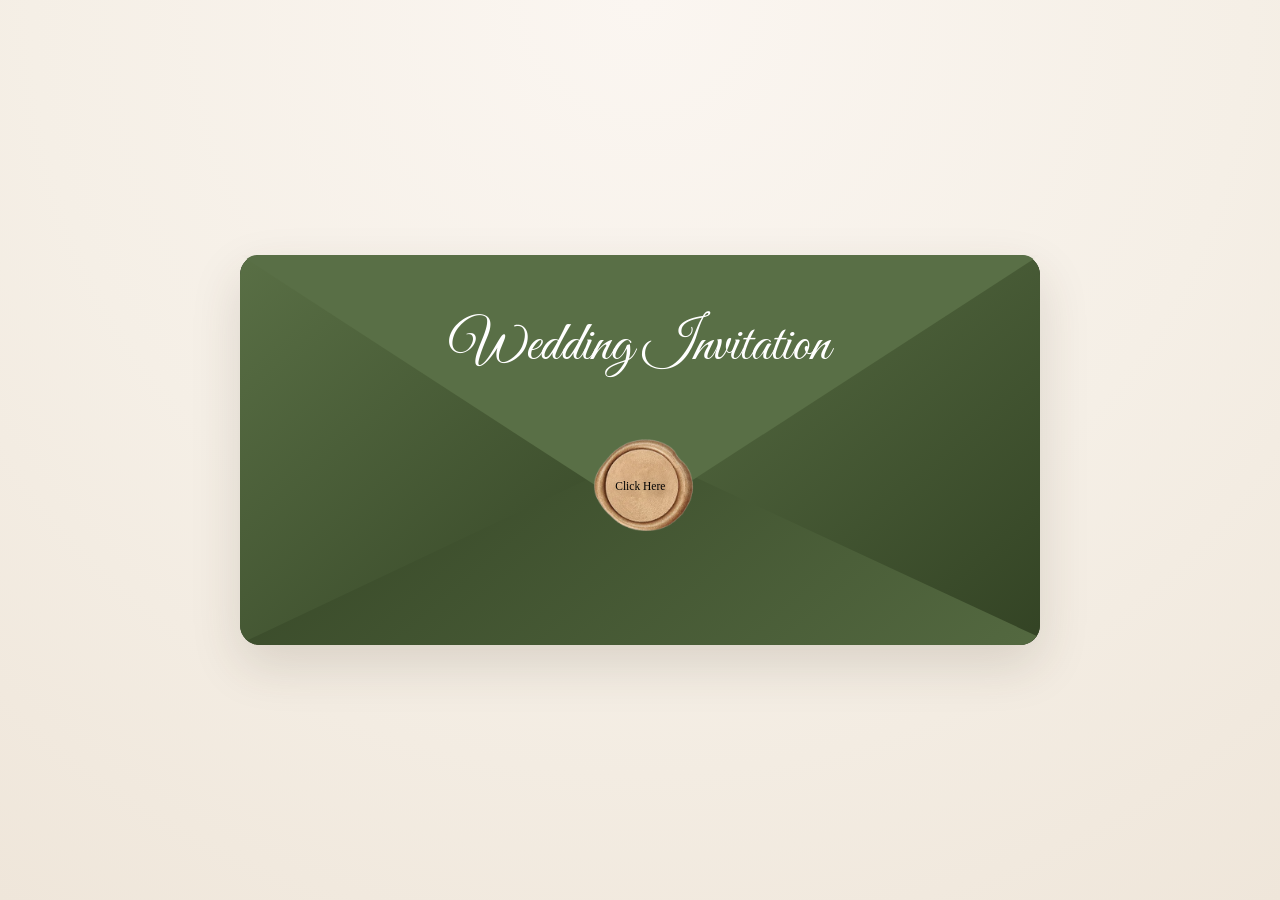
==== commit 94ab914f: "feat: add QR code location link, redesign mute button with icon-based toggling, and update wedding c" ====
--- a/test.html
+++ b/test.html
@@ -5,7 +5,7 @@
   <meta charset="UTF-8">
   <meta name="viewport" content="width=device-width, initial-scale=1.0">
   <title>Vyshak &amp; Devika - Wedding Invitation</title>
-  <link rel="icon" type="image/png" href="https://firebasestorage.googleapis.com/v0/b/my-bel0ved.firebasestorage.app/o/templates%2Fshared%2Fimages%2Fmy_beloved_icon.png?alt=media&amp;token=9a9e8e87-85d9-4777-919b-64cc62094d92">
+  <!-- <link rel="icon" type="g" href="https://firebasestorage.googleapis.com/v0/b/my-bel0ved.firebasestorage.app/o/templates%2Fshared%2Fimages%2Fmy_beloved_icon.png?alt=media&amp;token=9a9e8e87-85d9-4777-919b-64cc62094d92"> -->
   <link rel="stylesheet" href="css/new.css">
   <link rel="stylesheet" href="css/new2.css">
   <link rel="stylesheet" href="css/invitation.css">
@@ -49,15 +49,20 @@
 
       <div class="wed-card wed-details-card">
         <img class="wed-details-deco wed-details-deco-top" src="https://firebasestorage.googleapis.com/v0/b/my-bel0ved.firebasestorage.app/o/templates%2Fshared%2Fimages%2Fwedding%20t1%2Fgreen_flower_5.png?alt=media&amp;token=80624f3e-ba39-4670-b938-64eac02de6d6" alt="" aria-hidden="true">
-        <!-- <img class="wed-details-deco wed-details-deco-bottom" src="https://firebasestorage.googleapis.com/v0/b/my-bel0ved.firebasestorage.app/o/templates%2Fshared%2Fimages%2Fwedding%20t1%2Fgreen_flower_5.png?alt=media&amp;token=80624f3e-ba39-4670-b938-64eac02de6d6" alt="" aria-hidden="true"> -->
+       
+       
         <div class="wed-card-controls">
-          <!-- <button id="wed-back-to-session-2" class="wed-back-btn" type="button" aria-label="Go back to previous session">←</button> -->
-          <!-- <button class="wed-mute-btn" type="button" aria-label="Mute music">🔊</button> -->
+        <button class="wed-mute-btn" id="musicBtn" type="button" aria-label="Play / Pause Music">
+    <img id="musicIcon" src="Play.svg" width="24" height="24" alt="Play / Pause">
+</button>
 
-          <button class="wed-mute-btn" id="musicBtn" type="button">
-    <span id="musicIcon">🔊</span>
-</button>
+   
+
+
         </div>
+
+
+         
         <h2 class="wed-heading">THE WEDDING OF </h2>
 
        <h1 class="bride-name reveal" style="--d:1">Vyshak K</h1>
@@ -113,11 +118,12 @@
         </svg>
       </div>
 
+<a href="https://maps.app.goo.gl/MHMyzhL7eMYPGV6Y7"><img class="qr" src="qr-code.png"></a>
+        
+<p class="p-t"> click the QR CODE and get the location</p>
 
-        
-
-      
-        <p class="wed-blessings" id="wed-blessings-text">Blessings from VYJITH, Jenis &amp; Abraham</p>
+<!--       
+        <p class="wed-blessings" class="wed-blessings-text">Blessings from VYJITH</p> -->
       </div>
       
     </section>
@@ -128,16 +134,7 @@
 
 
 
-  <style>
-    .tt{
-          position: absolute;
-    top: -29px;
-    left: -30px;
-    width: 150px;
-    }
-  </style>
-
-  <audio id="bgMusic" loop>
+  <audio id="wed-music" loop>
     <source src="music/A Brides Priceless Smile  Malik Events  Kerala Wedding  Bridal Entry  Kalyanam  Wedding Video.mp3" type="audio/mpeg">
 </audio>
 
@@ -145,44 +142,7 @@
 
 
 
-<script>
 
-
-const bgMusic = document.getElementById("bgMusic");
-const musicBtn = document.getElementById("musicBtn");
-const musicIcon = document.getElementById("musicIcon");
-new Audio("music/A Brides Priceless Smile  Malik Events  Kerala Wedding  Bridal Entry  Kalyanam  Wedding Video.mp3").play();
-
-
-audio.play();
-
-
-bgMusic.play().catch(err => console.log(err));
-
-musicBtn.addEventListener("click", function () {
-
-    if (bgMusic.paused) {
-        bgMusic.play();
-        musicIcon.src = "🔊";
-    } else {
-        bgMusic.pause();
-        musicIcon.src = "🔇";
-    }
-
-});
-
-openBtn.addEventListener("click", function(){
-
-    // Envelope animation...
-
-    bgMusic.play();
-
-});
-
-
-
-
-</script>
   <!-- <script src="https://www.gstatic.com/firebasejs/9.23.0/firebase-app.js"></script>
   <script src="https://www.gstatic.com/firebasejs/9.23.0/firebase-storage.js"></script> -->
   <script src="../../../js/global.js"></script>
--- a/css/new2.css
+++ b/css/new2.css
@@ -138,8 +138,9 @@
     radial-gradient(circle at 85% 30%, rgba(255, 255, 255, 0.35), transparent 35%),
     linear-gradient(140deg, #f2e8db 0%, #ecdece 45%, #e9dccf 100%);
   z-index: -1;
-      background-image: url(https://thumbs.dreamstime.com/b/elegant-floral-border-white-blossoms-green-leaves-light-textured-background-perfect-sptime-wedding-invitations-375172732.jpg);
+      /* background-image: url(https://thumbs.dreamstime.com/b/elegant-floral-border-white-blossoms-green-leaves-light-textured-background-perfect-sptime-wedding-invitations-375172732.jpg); */
     background-size: cover;
+    background-image: url(https://i.pinimg.com/1200x/42/a9/83/42a9836e21a23ccb4f2ccf859a49edc5.jpg);
 }
 
 .wed-envelope-wrap {
@@ -250,6 +251,8 @@
   background: linear-gradient(140deg, rgb(89 111 69), rgb(51 67 36));
   clip-path: polygon(100% 0, 0 50%, 100% 100%);
       border-radius: 17px;
+
+      
 }
 
 .wed-envelope-bottom-fold {
@@ -258,18 +261,18 @@
     transform: translateX(-50%);
     width: 120%;
     height: 75%;
-    clip-path: polygon(-1% 0, 107% 0, 53% 94%);
+    clip-path: polygon(-4% 0, 109% 0, 53% 87%);
   background: linear-gradient(140deg, rgb(89 111 69), rgb(51 67 36));
   transform: rotate(180deg);
 }
 
 .wed-seal {
-  position: absolute;
-  left: 48%;
-  top: calc(var(--wed-flap-height) - 52px);
-  transform: translate(-50%, -50%);
-  width: 108px;
-  height: 108px;
+    position: absolute;
+    left: 49%;
+    top: calc(var(--wed-flap-height) - 39px);
+    transform: translate(-50%, -50%);
+    width: 138px;
+    height: 158px;
   border: 0;
   border-radius: 50%;
   cursor: pointer;
@@ -403,16 +406,16 @@
   transform: translate(-50%, 30%);
 }
 
-.wed-card-controls {
-  position: absolute;
-  top: 1rem;
-  left: 1rem;
-  right: 1rem;
-  display: flex;
-  align-items: center;
-  justify-content: space-between;
-  pointer-events: none;
-}
+/* .wed-card-controls {
+  position: fixed;
+   
+    right: 30px;
+    display: flex;
+    align-items: center;
+    justify-content: space-between;
+    pointer-events: none;
+    bottom: 30px;
+} */
 
 .wed-card-controls-session-2 {
   justify-content: flex-start;
@@ -1192,20 +1195,38 @@
 }
 
 .wed-mute-btn {
-  position: relative;
-  width: 2.6rem;
-  height: 2.6rem;
-  border: 0;
-  border-radius: 50%;
-  background: rgba(61, 53, 47, 0.86);
-  color: #fff;
-  display: inline-flex;
-  align-items: center;
-  justify-content: center;
-  cursor: pointer;
-  pointer-events: auto;
-  z-index: 30;
-}
+  position:fixed;
+    top: max(16px, env(safe-area-inset-top));
+    right: 16px;
+    z-index:99999;
+
+    width:50px;
+    height:50px;
+    border-radius:50%;
+    background:#f2d37b;
+    border:1px solid rgba(0,0,0,.08);
+    box-shadow:0 8px 20px rgba(0,0,0,.15);
+
+    display:flex;
+    align-items:center;
+    justify-content:center;
+}
+
+
+.wed-mute-btn:hover{
+    transform: scale(1.08);
+}
+
+.wed-mute-btn:active{
+    transform: scale(.95);
+}
+
+.wed-mute-btn img{
+    width:24px;
+    height:24px;
+    pointer-events:none;
+}
+
 
 .wed-mute-btn.is-visible {
   display: inline-flex;
@@ -1656,4 +1677,47 @@
     height: 1px;
     background: currentColor;
     opacity: .6;
-}+}
+
+
+.qr{
+    border: 4px solid #ffffff;
+    width: 110px;
+    margin: 0 auto;
+}
+
+.p-t{
+      text-align: center;
+    color: #ffffff;
+    padding-top: 10px;
+    /* font-family: 'Alunas', sans-serif; */
+    text-transform: lowercase;
+}
+
+
+
+.ct{
+  position: fixed;
+    width: 60px;
+    height: 60px;
+    bottom: 40px;
+    left: 40px;
+    background-color: #25d366;
+    color: #FFF;
+    border-radius: 50px;
+    text-align: center;
+    font-size: 30px;
+    /* box-shadow: 2px 2px 3px #999; */
+    z-index: 100;
+    line-height: 68px;
+}
+
+
+
+    .tt{
+    position: absolute;
+    top: -29px;
+    left: -30px;
+    width: 150px;
+    }
+ 
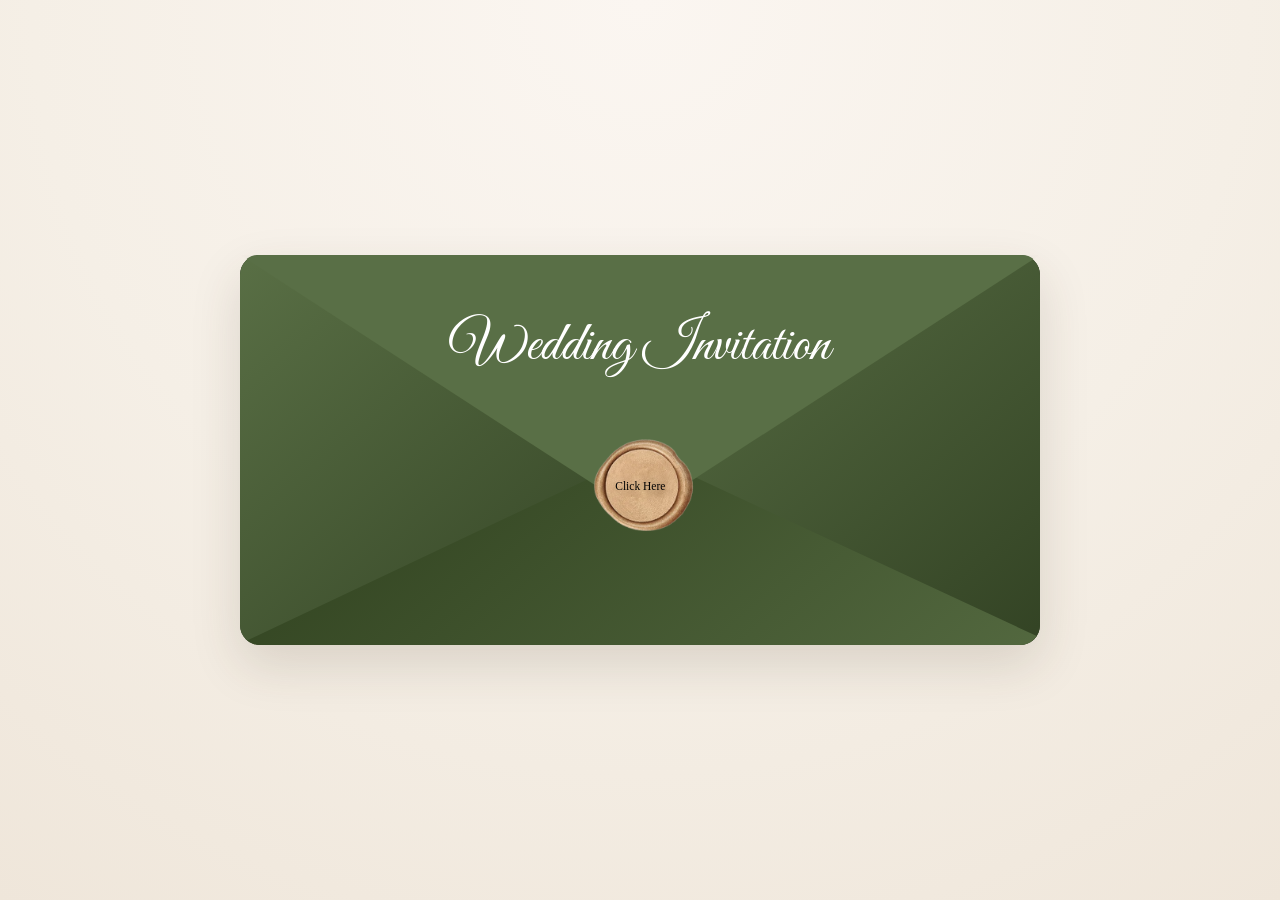
==== commit 43c64702: "refactor: update wedding invitation details, migrate styles, and replace background audio track" ====
--- a/test.html
+++ b/test.html
@@ -1,31 +1,53 @@
-
 <!DOCTYPE html>
 <html lang="en">
+
 <head>
   <meta charset="UTF-8">
   <meta name="viewport" content="width=device-width, initial-scale=1.0">
   <title>Vyshak &amp; Devika - Wedding Invitation</title>
-  <!-- <link rel="icon" type="g" href="https://firebasestorage.googleapis.com/v0/b/my-bel0ved.firebasestorage.app/o/templates%2Fshared%2Fimages%2Fmy_beloved_icon.png?alt=media&amp;token=9a9e8e87-85d9-4777-919b-64cc62094d92"> -->
-  <link rel="stylesheet" href="css/new.css">
+  
+  <meta name="description" content="Together with our families, we invite you to celebrate our wedding.">
+
+  <!-- Open Graph / WhatsApp / Facebook -->
+  <meta property="og:type" content="website">
+  <meta property="og:url" content="https://vyshak-devika.netlify.app/">
+  <meta property="og:title" content="Vyshak &amp; Devika | Wedding Invitation">
+  <meta property="og:description" content="Together with our families, we invite you to celebrate our wedding.">
+
+  <meta property="og:image" content="https://vyshak-devika.netlify.app/images/Couple.jpg?v=4">
+
+  <meta property="og:image:secure_url" content="https://vyshak-devika.netlify.app/images/Couple.jpg?v=4">
+
+  <meta property="og:image:type" content="image/jpeg">
+  <meta property="og:image:width" content="1200">
+  <meta property="og:image:height" content="630">
+  <meta property="og:image:alt" content="Vyshak &amp; Devika Wedding Invitation">
+
+  <meta property="og:site_name" content="Vyshak &amp; Devika Wedding Invitation">
+
+  <meta property="og:locale" content="en_US">
+
+  <!-- <link rel="stylesheet" href="css/new.css"> -->
   <link rel="stylesheet" href="css/new2.css">
   <link rel="stylesheet" href="css/invitation.css">
 
 
-  <link href="https://fonts.googleapis.com/css2?family=Allura&family=Cormorant+Garamond:wght@400;500;600;700&family=Great+Vibes&family=Nunito:wght@400;600;700&family=Playfair+Display:wght@500;600;700&display=swap" rel="stylesheet">
-<link href="https://fonts.googleapis.com/css2?family=Great+Vibes&family=Cormorant+Garamond:ital,wght@0,400;0,500;0,600;1,400;1,500&family=Playfair+Display:wght@500;600&display=swap" rel="stylesheet">
+  <link
+    href="https://fonts.googleapis.com/css2?family=Allura&family=Cormorant+Garamond:wght@400;500;600;700&family=Great+Vibes&family=Nunito:wght@400;600;700&family=Playfair+Display:wght@500;600;700&display=swap"
+    rel="stylesheet">
+  <link
+    href="https://fonts.googleapis.com/css2?family=Great+Vibes&family=Cormorant+Garamond:ital,wght@0,400;0,500;0,600;1,400;1,500&family=Playfair+Display:wght@500;600&display=swap"
+    rel="stylesheet">
 </head>
-<body
->
-  
-  
-  
+
+<body>
 
   <main class="wed-page">
     <section class="wed-session wed-session-1" id="wed-session-1" aria-label="Envelope opener" aria-hidden="true">
       <div class="wed-silk-bg" aria-hidden="true"></div>
       <div class="wed-envelope-wrap">
         <div class="wed-envelope" id="wed-envelope">
-         
+
           <div class="wed-envelope-flap">
             <div class="wed-envelope-top-text">Wedding Invitation</div>
           </div>
@@ -39,124 +61,151 @@
             <!-- <img class="tt" src="PhotoshopExtension_Image (25).svg"> -->
           </button>
 
-          
+
           <!-- <p class="wed-envelope-note">Tap seal to opennn</p> -->
         </div>
       </div>
     </section>
-    
+
     <section class="wed-session wed-session-2" id="wed-session-2" aria-hidden="true">
 
       <div class="wed-card wed-details-card">
-        <img class="wed-details-deco wed-details-deco-top" src="https://firebasestorage.googleapis.com/v0/b/my-bel0ved.firebasestorage.app/o/templates%2Fshared%2Fimages%2Fwedding%20t1%2Fgreen_flower_5.png?alt=media&amp;token=80624f3e-ba39-4670-b938-64eac02de6d6" alt="" aria-hidden="true">
-       
-       
+        <img class="wed-details-deco wed-details-deco-top"
+          src="https://res.cloudinary.com/eikxxrof/image/upload/v1786704550/templates_2Fshared_2Fimages_2Fwedding_20t1_2Fgreen_flower_5.png"
+          alt="" aria-hidden="true">
+
+
         <div class="wed-card-controls">
-        <button class="wed-mute-btn" id="musicBtn" type="button" aria-label="Play / Pause Music">
-    <img id="musicIcon" src="Play.svg" width="24" height="24" alt="Play / Pause">
-</button>
-
-   
-
-
-        </div>
-
-
-         
+          <button class="wed-mute-btn" id="musicBtn" type="button" aria-label="Play / Pause Music">
+            <img id="musicIcon" src="Play.svg" width="24" height="24" alt="Play / Pause">
+          </button>
+
+
+
+
+        </div>
+
+
+
         <h2 class="wed-heading">THE WEDDING OF </h2>
 
-       <h1 class="bride-name reveal" style="--d:1">Vyshak K</h1>
+        <h1 class="bride-name reveal" style="--d:1">Vyshak K</h1>
         <div class="amp-divider reveal" style="--d:2" aria-hidden="true">
           <span class="line"></span><span class="amp">&amp;</span><span class="line"></span>
         </div>
         <h1 class="groom-name reveal" style="--d:3">Devika Damodaran</h1>
 
 
-<p class="message reveal" style="--d:4">
-        Together with our families,
-        we invite you to <br>celebrate
-        our wedding.
-      </p>
-
-       <div class="divider-flourish reveal" style="--d:5" aria-hidden="true">
-        <svg viewBox="0 0 200 20" width="140" height="14">
-          <path d="M0 10 H80 M120 10 H200" stroke="currentColor" stroke-width="1"/>
-          <circle cx="100" cy="10" r="4" fill="currentColor"/>
-        </svg>
-      </div>
+        <p class="message reveal" style="--d:4">
+          Together with our families,
+          we invite you to <br>celebrate
+          our wedding.
+        </p>
+
+        <div class="divider-flourish reveal" style="--d:5" aria-hidden="true">
+          <svg viewBox="0 0 200 20" width="140" height="14">
+            <path d="M0 10 H80 M120 10 H200" stroke="currentColor" stroke-width="1" />
+            <circle cx="100" cy="10" r="4" fill="currentColor" />
+          </svg>
+        </div>
 
 
 
         <!-- ============ DATE / CEREMONY ============ -->
-      <section class="detail-block reveal" style="--d:7">
-        <p class="detail-eyebrow">Ceremony</p>
-        <p class="detail-date">04 Sept 2026 &middot; Friday</p>
-        <p class="detail-time">09:00 AM TO 10:00 AM</p>
-        <p class="detail-venue">Pallissery Bhagavathi Temple Thrissur</p>
-      </section>
-
-
-
-<div class="wed-counter-grid">
+        <section class="detail-block reveal" style="--d:7">
+          <p class="detail-eyebrow"> Reception</p>
+          <p class="detail-date">Evening: 4:00 PM TO 9:00 PM</p>
+         
+          <p class="detail-time">At Groom's Residence</p>
+           <hr class="line-1">
+         
+        </section>
+
+
+
+        
+        <!-- ============ RECEPTION ============ -->
+        <section class="detail-block reveal" style="--d:8">
+          <p class="detail-eyebrow">Ceremony</p>
+          <p class="detail-time">04 Sept 2026 &middot; Friday </p>
+          <p class="detail-venue">09:00 AM TO 10:00 AM </p>
+           <p class="detail-venue">Pallissery Bhagavathi Temple Thrissur</p>
+        </section>
+
+        <div class="wed-counter-grid">
           <div><span id="wed-days">0</span><small>Days</small></div>
           <div><span id="wed-hours">0</span><small>Hours</small></div>
           <div><span id="wed-minutes">0</span><small>Minutes</small></div>
           <div><span id="wed-seconds">0</span><small>Seconds</small></div>
         </div>
 
-      <!-- ============ RECEPTION ============ -->
-      <section class="detail-block reveal" style="--d:8">
-        <p class="detail-eyebrow">Reception</p>
-        <p class="detail-time">Evening: 4:00 PM TO 9:00 PM</p>
-        <p class="detail-venue">At Groom's Residence</p>
-      </section>
-      
-      <div class="divider-flourish reveal" style="--d:5" aria-hidden="true">
-        <svg viewBox="0 0 200 20" width="140" height="14">
-          <path d="M0 10 H80 M120 10 H200" stroke="currentColor" stroke-width="1"/>
-          <circle cx="100" cy="10" r="4" fill="currentColor"/>
-        </svg>
-      </div>
-
-<a href="https://maps.app.goo.gl/MHMyzhL7eMYPGV6Y7"><img class="qr" src="qr-code.png"></a>
-        
-<p class="p-t"> click the QR CODE and get the location</p>
-
-<!--       
+
+        <div class="divider-flourish reveal" style="--d:5" aria-hidden="true">
+          <svg viewBox="0 0 200 20" width="140" height="14">
+            <path d="M0 10 H80 M120 10 H200" stroke="currentColor" stroke-width="1" />
+            <circle cx="100" cy="10" r="4" fill="currentColor" />
+          </svg>
+        </div>
+
+        <a href="https://maps.app.goo.gl/MHMyzhL7eMYPGV6Y7"><img class="qr" src="qr-code.png"></a>
+
+        <p class="p-t"> click the QR CODE and get the location</p>
+
+        <!--       
         <p class="wed-blessings" class="wed-blessings-text">Blessings from VYJITH</p> -->
       </div>
-      
+
     </section>
 
- 
+
   </main>
 
 
 
 
   <audio id="wed-music" loop>
-    <source src="music/A Brides Priceless Smile  Malik Events  Kerala Wedding  Bridal Entry  Kalyanam  Wedding Video.mp3" type="audio/mpeg">
-</audio>
-
-
-
-
-
+    <source src="seetha kalyana.mp3" type="audio/mpeg">
+  </audio>
+
+<!-- 
+
+<script>
+  document.addEventListener("DOMContentLoaded", function () {
+    const openButton = document.getElementById("wed-open-btn");
+
+    if (!openButton) return;
+
+    openButton.addEventListener("click", async function () {
+
+      try {
+        if (document.documentElement.requestFullscreen) {
+          await document.documentElement.requestFullscreen();
+        } else if (document.documentElement.webkitRequestFullscreen) {
+          document.documentElement.webkitRequestFullscreen();
+        }
+      } catch (error) {
+        console.log("Fullscreen request was not available:", error);
+      }
+
+    });
+  });
+</script> -->
 
   <!-- <script src="https://www.gstatic.com/firebasejs/9.23.0/firebase-app.js"></script>
   <script src="https://www.gstatic.com/firebasejs/9.23.0/firebase-storage.js"></script> -->
   <script src="../../../js/global.js"></script>
   <script src="../../../js/firebase-config.js"></script>
   <script src="../../../js/firebase-storage.js"></script>
-  <script src="js/app.js"></script>
+  <!-- <script src="js/app.js"></script> -->
   <script src="js/new.js"></script>
 
 
 
 
 
-  
+
 
 
 </body>
-</html>
+
+</html>
--- a/css/new2.css
+++ b/css/new2.css
@@ -1,4 +1,5 @@
 @import url('https://fonts.googleapis.com/css2?family=Cormorant+Garamond:wght@400;500;600;700&family=Great+Vibes&family=Nunito:wght@400;600;700&family=Playfair+Display:wght@500;600;700&display=swap');
+@import url('https://fonts.googleapis.com/css2?family=DM+Sans:ital,opsz,wght@0,9..40,100..1000;1,9..40,100..1000&family=Roboto:ital,wght@0,100..900;1,100..900&display=swap');
 
 html,
 body {
@@ -12,7 +13,7 @@
   --wed-text: #3d352f;
   --wed-text-soft: #635951;
   margin: 0;
-  min-height: 100vh;
+  /* min-height: 100vh; */
   height: auto;
   max-height: none;
   overflow-y: auto;
@@ -20,18 +21,27 @@
   background: radial-gradient(circle at top, #fbf6f1 0%, var(--wed-bg) 55%, var(--wed-bg-soft) 100%);
   color: var(--wed-text);
   font-family: 'Cormorant Garamond', serif;
+   width: 100%;
+  min-height: 100%;
 }
 
 @font-face {
-    font-family: 'Alunas';
-    src: url('../fonts/Alunas.woff') format('woff');
-    font-weight: normal;
-    font-style: normal;
+  font-family: 'Alunas';
+  src: url('../fonts/Alunas.woff') format('woff');
+  font-weight: normal;
+  font-style: normal;
+}
+
+
+
+.wed-wed-page {
+  height: 100vh;
 }
 
 .wed-page {
-  min-height: 100vh;
-  min-height: 100dvh;
+  width: 100%;
+  height: 100dvh;
+  /* overflow: hidden; */
   position: relative;
 }
 
@@ -115,10 +125,10 @@
 .wed-session {
   display: none;
   min-height: 100vh;
-  /* min-height: 100dvh; */
-  /* padding: 1.2rem; */
+  
   align-items: center;
   justify-content: center;
+ 
 }
 
 .wed-session.is-active {
@@ -138,9 +148,9 @@
     radial-gradient(circle at 85% 30%, rgba(255, 255, 255, 0.35), transparent 35%),
     linear-gradient(140deg, #f2e8db 0%, #ecdece 45%, #e9dccf 100%);
   z-index: -1;
-      /* background-image: url(https://thumbs.dreamstime.com/b/elegant-floral-border-white-blossoms-green-leaves-light-textured-background-perfect-sptime-wedding-invitations-375172732.jpg); */
-    background-size: cover;
-    background-image: url(https://i.pinimg.com/1200x/42/a9/83/42a9836e21a23ccb4f2ccf859a49edc5.jpg);
+  /* background-image: url(https://thumbs.dreamstime.com/b/elegant-floral-border-white-blossoms-green-leaves-light-textured-background-perfect-sptime-wedding-invitations-375172732.jpg); */
+  background-size: cover;
+  background-image: url(https://i.pinimg.com/1200x/42/a9/83/42a9836e21a23ccb4f2ccf859a49edc5.jpg);
 }
 
 .wed-envelope-wrap {
@@ -197,7 +207,7 @@
   box-shadow: 0 20px 50px rgba(68, 52, 36, 0.15);
   overflow: hidden;
   z-index: 2;
-  
+
 }
 
 .wed-envelope-fold-left,
@@ -240,7 +250,7 @@
   height: 100%;
   background: linear-gradient(140deg, rgb(89 111 69), rgb(51 67 36));
   clip-path: polygon(0 0, 100% 50%, 0 100%);
-      border-radius: 17px;
+  border-radius: 17px;
 }
 
 .wed-envelope-fold-right {
@@ -250,29 +260,29 @@
   height: 100%;
   background: linear-gradient(140deg, rgb(89 111 69), rgb(51 67 36));
   clip-path: polygon(100% 0, 0 50%, 100% 100%);
-      border-radius: 17px;
-
-      
+  border-radius: 17px;
+
+
 }
 
 .wed-envelope-bottom-fold {
   left: -6%;
-    bottom: -16%;
-    transform: translateX(-50%);
-    width: 120%;
-    height: 75%;
-    clip-path: polygon(-4% 0, 109% 0, 53% 87%);
-  background: linear-gradient(140deg, rgb(89 111 69), rgb(51 67 36));
+  bottom: -16%;
+  transform: translateX(-50%);
+  width: 120%;
+  height: 75%;
+  clip-path: polygon(-4% 0, 109% 0, 53% 87%);
+  background: linear-gradient(140deg, rgb(89 111 69), rgb(43 60 26));
   transform: rotate(180deg);
 }
 
 .wed-seal {
-    position: absolute;
-    left: 49%;
-    top: calc(var(--wed-flap-height) - 39px);
-    transform: translate(-50%, -50%);
-    width: 138px;
-    height: 158px;
+  position: absolute;
+  left: 49%;
+  top: calc(var(--wed-flap-height) - 39px);
+  transform: translate(-50%, -50%);
+  width: 138px;
+  height: 158px;
   border: 0;
   border-radius: 50%;
   cursor: pointer;
@@ -313,7 +323,8 @@
   box-shadow: 0 16px 45px rgba(74, 64, 54, 0.12);
   text-align: center;
   position: relative;
-  background-image: url(../123.jpg);
+  /* background-image: url(../123.jpg); */
+  background-image: url(https://res.cloudinary.com/eikxxrof/image/upload/v1786696395/123.jpg);
 }
 
 .wed-card-invite {
@@ -836,7 +847,7 @@
   display: inline;
 }
 
-.wed-parent-line + .wed-parent-line::before {
+.wed-parent-line+.wed-parent-line::before {
   content: ' & ';
 }
 
@@ -868,13 +879,13 @@
 }
 
 .wed-heading {
-    margin: 0 0 0.9rem;
-    font-family: 'Playfair Display', serif;
-    font-size: 12PX;
-    color: #f2d37a;
-    position: relative;
-    z-index: 2;
-    letter-spacing: .34em;
+  margin: 0 0 0.9rem;
+  font-family: 'Playfair Display', serif;
+  font-size: 12PX;
+  color: #f2d37a;
+  position: relative;
+  z-index: 2;
+  letter-spacing: .34em;
 }
 
 .wed-date-session {
@@ -1065,11 +1076,11 @@
 }
 
 .wed-counter-grid small {
-    color: #bb9b42;
-    font-family: 'Playfair Display', Georgia, serif;
-    text-transform: uppercase;
-    font-size: 10px;
-    letter-spacing: .14em;
+  color: #bb9b42;
+  font-family: 'Playfair Display', Georgia, serif;
+  text-transform: uppercase;
+  font-size: 10px;
+  letter-spacing: .14em;
 }
 
 .wed-address {
@@ -1195,36 +1206,36 @@
 }
 
 .wed-mute-btn {
-  position:fixed;
-    top: max(16px, env(safe-area-inset-top));
-    right: 16px;
-    z-index:99999;
-
-    width:50px;
-    height:50px;
-    border-radius:50%;
-    background:#f2d37b;
-    border:1px solid rgba(0,0,0,.08);
-    box-shadow:0 8px 20px rgba(0,0,0,.15);
-
-    display:flex;
-    align-items:center;
-    justify-content:center;
-}
-
-
-.wed-mute-btn:hover{
-    transform: scale(1.08);
-}
-
-.wed-mute-btn:active{
-    transform: scale(.95);
-}
-
-.wed-mute-btn img{
-    width:24px;
-    height:24px;
-    pointer-events:none;
+  position: fixed;
+  top: max(16px, env(safe-area-inset-top));
+  right: 16px;
+  z-index: 99999;
+
+  width: 50px;
+  height: 50px;
+  border-radius: 50%;
+  background: #f2d37b;
+  border: 1px solid rgba(0, 0, 0, .08);
+  box-shadow: 0 8px 20px rgba(0, 0, 0, .15);
+
+  display: flex;
+  align-items: center;
+  justify-content: center;
+}
+
+
+.wed-mute-btn:hover {
+  transform: scale(1.08);
+}
+
+.wed-mute-btn:active {
+  transform: scale(.95);
+}
+
+.wed-mute-btn img {
+  width: 24px;
+  height: 24px;
+  pointer-events: none;
 }
 
 
@@ -1274,9 +1285,11 @@
     transform: translate3d(0, -8vh, 0) rotate(0deg);
     opacity: 0;
   }
+
   10% {
     opacity: 1;
   }
+
   100% {
     transform: translate3d(0, 120vh, 0) rotate(24deg);
     opacity: 0;
@@ -1288,6 +1301,7 @@
     opacity: 0;
     transform: translateY(10px);
   }
+
   to {
     opacity: 1;
     transform: translateY(0);
@@ -1308,7 +1322,7 @@
     top: 36px;
   }
 
-  
+
 
   .wed-envelope-body {
     height: 295px;
@@ -1573,11 +1587,11 @@
     display: block;
   }
 
-  .wed-parent-line + .wed-parent-line::before {
+  .wed-parent-line+.wed-parent-line::before {
     content: none;
   }
 
-  .wed-parent-line + .wed-parent-line {
+  .wed-parent-line+.wed-parent-line {
     margin-top: 0.12rem;
   }
 
@@ -1631,93 +1645,113 @@
 }
 
 
-.bride-name, .groom-name {
-    margin: 0;
-    /* font-family: var(--font-script); */
-    font-family: 'Alunas', sans-serif;
-    font-size: 40px;
-    line-height: 1.1;
-    color: #fff;
-    text-shadow: 0 2px 14px rgba(0, 0, 0, .25);
+.bride-name,
+.groom-name {
+  margin: 0;
+  /* font-family: var(--font-script); */
+  font-family: 'Alunas', sans-serif;
+  font-size: 40px;
+  line-height: 1.1;
+  color: #fff;
+  text-shadow: 0 2px 14px rgba(0, 0, 0, .25);
 }
 
 .amp-divider {
-    display: flex;
-    align-items: center;
-    justify-content: center;
-    gap: 10px;
-    margin: 4px auto;
-    width: 70%;
-    color: #7f6907;
+  display: flex;
+  align-items: center;
+  justify-content: center;
+  gap: 10px;
+  margin: 4px auto;
+  width: 70%;
+  color: #7f6907;
 }
 
 .reveal {
-    /* opacity: 0; */
-    transform: translateY(14px);
-    animation: revealUp 700ms var(--ease-soft) forwards;
-    animation-delay: calc(300ms + (var(--d, 0) * 250ms));
-    position: relative;
-    z-index: 1;
-}
+  /* opacity: 0; */
+  transform: translateY(14px);
+  animation: revealUp 700ms var(--ease-soft) forwards;
+  animation-delay: calc(300ms + (var(--d, 0) * 250ms));
+  position: relative;
+  z-index: 1;
+}
+
 .amp-divider .line {
-    flex: 1;
-    height: 1px;
-    background: currentColor;
-    opacity: .6;
+  flex: 1;
+  height: 1px;
+  background: currentColor;
+  opacity: .6;
 }
 
 .amp-divider .amp {
-    font-family: var(--font-display);
-    font-style: italic;
-    font-size: 18px;
+  font-family: var(--font-display);
+  font-style: italic;
+  font-size: 18px;
 }
 
 .amp-divider .line {
-    flex: 1;
-    height: 1px;
-    background: currentColor;
-    opacity: .6;
-}
-
-
-.qr{
-    border: 4px solid #ffffff;
-    width: 110px;
-    margin: 0 auto;
-}
-
-.p-t{
-      text-align: center;
-    color: #ffffff;
-    padding-top: 10px;
-    /* font-family: 'Alunas', sans-serif; */
-    text-transform: lowercase;
-}
-
-
-
-.ct{
+  flex: 1;
+  height: 1px;
+  background: currentColor;
+  opacity: .6;
+}
+
+
+.qr {
+  border: 4px solid #ffffff;
+  width: 110px;
+  margin: 0 auto;
+}
+
+.p-t {
+  text-align: center;
+  color: #ffffff;
+  padding-top: 10px;
+  /* font-family: 'Alunas', sans-serif; */
+  text-transform: lowercase;
+  font-family: "DM Sans", sans-serif;
+}
+
+
+
+.ct {
   position: fixed;
-    width: 60px;
-    height: 60px;
-    bottom: 40px;
-    left: 40px;
-    background-color: #25d366;
-    color: #FFF;
-    border-radius: 50px;
-    text-align: center;
-    font-size: 30px;
-    /* box-shadow: 2px 2px 3px #999; */
-    z-index: 100;
-    line-height: 68px;
-}
-
-
-
-    .tt{
-    position: absolute;
-    top: -29px;
-    left: -30px;
-    width: 150px;
-    }
- 
+  width: 60px;
+  height: 60px;
+  bottom: 40px;
+  left: 40px;
+  background-color: #25d366;
+  color: #FFF;
+  border-radius: 50px;
+  text-align: center;
+  font-size: 30px;
+  /* box-shadow: 2px 2px 3px #999; */
+  z-index: 100;
+  line-height: 68px;
+}
+
+
+
+.tt {
+  position: absolute;
+  top: -29px;
+  left: -30px;
+  width: 150px;
+}
+
+
+.line-1{
+      width: 24%;
+    margin: 15px auto 0;
+    padding-bottom: 20px;
+    color: #f2d37b;
+    border: 0;
+    border-top: .1px solid;
+}
+
+.recep{   
+    margin: 11px 0 11px;
+    font-size: 17px;
+    font-weight: 600;
+    color: var(--white);
+    font-family: "DM Sans", sans-serif;
+  }
--- a/css/invitation.css
+++ b/css/invitation.css
@@ -4,127 +4,222 @@
    =================================================================== */
 
 /* ---------- 1. TOKENS (mirrors style.css so either page can stand alone) ---------- */
-:root{
-  --royal-blue:      #163E7A;
-  --royal-blue-deep:  #0E2C57;
+:root {
+  --royal-blue: #163E7A;
+  --royal-blue-deep: #0E2C57;
   --royal-blue-light: #24509A;
-  --gold:            #D4AF37;
-  --gold-light:      #F2D37A;
-  --gold-deep:       #9C7A1E;
-  --cream:           #F8F5EE;
-  --white:           #FFFFFF;
-  --ink:             #2B2B2B;
-
-  --font-script:  'Great Vibes', cursive;
-  --font-display: 'Playfair Display', Georgia, serif;
-  --font-body:    'Cormorant Garamond', Georgia, serif;
+  --gold: #D4AF37;
+  --gold-light: #F2D37A;
+  --gold-deep: #9C7A1E;
+  --cream: #F8F5EE;
+  --white: #FFFFFF;
+  --ink: #2B2B2B;
+
+  --font-script: 'Great Vibes', cursive;
+  --font-display: 'Roboto', sans-serif;
+  --font-body: 'Cormorant Garamond', Georgia, serif;
 
   --card-max-w: 420px;
-  --ease-soft: cubic-bezier(.22,.61,.36,1);
-}
-
-*, *::before, *::after{ box-sizing:border-box; }
-html{ -webkit-text-size-adjust:100%; }
-body.inv-body{
-  margin:0;
-  min-height:100dvh;
+  --ease-soft: cubic-bezier(.22, .61, .36, 1);
+}
+
+*,
+*::before,
+*::after {
+  box-sizing: border-box;
+}
+
+html {
+  -webkit-text-size-adjust: 100%;
+}
+
+body.inv-body {
+  margin: 0;
+  min-height: 100dvh;
   font-family: var(--font-body);
   color: var(--ink);
   background: #001f18;
   -webkit-tap-highlight-color: transparent;
-  overflow-x:hidden;
+  overflow-x: hidden;
 }
 
 @font-face {
-    font-family: 'Alunas';
-    src: url('../fonts/Alunas.woff') format('woff');
-    font-weight: normal;
-    font-style: normal;
-}
-
-button, input, textarea{ font-family:inherit; }
-img{ max-width:100%; display:block; }
-a{ text-decoration:none; color:inherit; }
+  font-family: 'Alunas';
+  src: url('../fonts/Alunas.woff') format('woff');
+  font-weight: normal;
+  font-style: normal;
+}
+
+@import url('https://fonts.googleapis.com/css2?family=Roboto:ital,wght@0,100..900;1,100..900&display=swap');
+
+button,
+input,
+textarea {
+  font-family: inherit;
+}
+
+img {
+  max-width: 100%;
+  display: block;
+}
+
+a {
+  text-decoration: none;
+  color: inherit;
+}
 
 /* ---------- 2. AMBIENT BACKGROUND: floating florals + sparkle ---------- */
-.ambient{
-  position:fixed; inset:0;
-  z-index:0;
-  overflow:hidden;
-  pointer-events:none;
-}
-.bloom{
-  position:absolute;
-  width: 120px; height:120px;
+.ambient {
+  position: fixed;
+  inset: 0;
+  z-index: 0;
+  overflow: hidden;
+  pointer-events: none;
+}
+
+.bloom {
+  position: absolute;
+  width: 120px;
+  height: 120px;
   color: var(--gold);
-  opacity:.1;
+  opacity: .1;
   /* animation: floatSlow 22s ease-in-out infinite; */
 }
-.bloom-1{ top: 6%;  left: -30px; animation-duration: 26s; }
-.bloom-2{ top: 48%; right: -40px; animation-duration: 30s; animation-delay: -6s; color: var(--royal-blue); }
-.bloom-3{ bottom: 4%; left: 8%; width:90px; height:90px; animation-duration: 24s; animation-delay: -12s; }
-
-@keyframes floatSlow{
-  0%,100%{ transform: translateY(0) rotate(0deg); }
-  50%{ transform: translateY(-26px) rotate(8deg); }
-}
-
-.spark{
-  position:absolute;
-  width:4px; height:4px;
-  border-radius:50%;
+
+.bloom-1 {
+  top: 6%;
+  left: -30px;
+  animation-duration: 26s;
+}
+
+.bloom-2 {
+  top: 48%;
+  right: -40px;
+  animation-duration: 30s;
+  animation-delay: -6s;
+  color: var(--royal-blue);
+}
+
+.bloom-3 {
+  bottom: 4%;
+  left: 8%;
+  width: 90px;
+  height: 90px;
+  animation-duration: 24s;
+  animation-delay: -12s;
+}
+
+@keyframes floatSlow {
+
+  0%,
+  100% {
+    transform: translateY(0) rotate(0deg);
+  }
+
+  50% {
+    transform: translateY(-26px) rotate(8deg);
+  }
+}
+
+.spark {
+  position: absolute;
+  width: 4px;
+  height: 4px;
+  border-radius: 50%;
   background: var(--gold-light);
-  opacity:.12;
+  opacity: .12;
   animation: sparkle 6s ease-in-out infinite;
 }
-.spark-1{ top:12%; left:20%; animation-delay:0s; }
-.spark-2{ top:30%; left:78%; animation-delay:-1.5s; }
-.spark-3{ top:62%; left:12%; animation-delay:-3s; }
-.spark-4{ top:75%; left:65%; animation-delay:-4.5s; }
-.spark-5{ top:20%; left:50%; animation-delay:-2.2s; }
-@keyframes sparkle{
-  0%,100%{ opacity:.05; transform: scale(1); }
-  50%{ opacity:.15; transform: scale(1.8); }
+
+.spark-1 {
+  top: 12%;
+  left: 20%;
+  animation-delay: 0s;
+}
+
+.spark-2 {
+  top: 30%;
+  left: 78%;
+  animation-delay: -1.5s;
+}
+
+.spark-3 {
+  top: 62%;
+  left: 12%;
+  animation-delay: -3s;
+}
+
+.spark-4 {
+  top: 75%;
+  left: 65%;
+  animation-delay: -4.5s;
+}
+
+.spark-5 {
+  top: 20%;
+  left: 50%;
+  animation-delay: -2.2s;
+}
+
+@keyframes sparkle {
+
+  0%,
+  100% {
+    opacity: .05;
+    transform: scale(1);
+  }
+
+  50% {
+    opacity: .15;
+    transform: scale(1.8);
+  }
 }
 
 /* ---------- 3. PAGE / CARD LAYOUT ---------- */
-.page{
-  position:relative;
-  z-index:1;
-  display:flex;
-  justify-content:center;
+.page {
+  position: relative;
+  z-index: 1;
+  display: flex;
+  justify-content: center;
   /* padding: 28px 14px 56px; */
 }
-.card{
-  width:100%;
+
+.card {
+  width: 100%;
   max-width: var(--card-max-w);
-  opacity:1;
+  opacity: 1;
   /* transform: translateY(48px); */
   /* animation: cardEnter 900ms var(--ease-soft) forwards; */
 }
-@keyframes cardEnter{
-  to{ opacity:1; transform:translateY(0); }
-}
-
-.card-frame{
-  position:relative;
+
+@keyframes cardEnter {
+  to {
+    opacity: 1;
+    transform: translateY(0);
+  }
+}
+
+.card-frame {
+  position: relative;
   background: linear-gradient(180deg, var(--royal-blue) 0%, var(--royal-blue-deep) 100%);
   border: 2px solid var(--gold);
   /* border-radius: 22px; */
   padding: 34px 22px 26px;
   /* box-shadow: 0 24px 60px rgba(14,44,87,.28), inset 0 0 0 6px rgba(212,175,55,.12); */
-  overflow:hidden;
-      background-image: url(../123.jpg);
-     
-}
-.card-texture{
-  position:absolute; inset:0;
-  opacity:.5;
+  overflow: hidden;
+  background-image: url(../123.jpg);
+
+}
+
+.card-texture {
+  position: absolute;
+  inset: 0;
+  opacity: .5;
   mix-blend-mode: overlay;
-  pointer-events:none;
+  pointer-events: none;
   background-image:
-    repeating-linear-gradient(0deg, rgba(255,255,255,.03) 0 1px, transparent 1px 3px),
-    repeating-linear-gradient(90deg, rgba(255,255,255,.02) 0 1px, transparent 1px 3px);
+    repeating-linear-gradient(0deg, rgba(255, 255, 255, .03) 0 1px, transparent 1px 3px),
+    repeating-linear-gradient(90deg, rgba(255, 255, 255, .02) 0 1px, transparent 1px 3px);
 }
 
 /* corner flourishes */
@@ -152,389 +247,590 @@
 
 
 /* ---------- 4. STAGGERED REVEAL (each element fades in, 250ms apart) ---------- */
-.reveal{
-  opacity:0;
+.reveal {
+  opacity: 0;
   transform: translateY(14px);
   animation: revealUp 700ms var(--ease-soft) forwards;
   animation-delay: calc(300ms + (var(--d, 0) * 250ms));
-  position:relative;
-  z-index:1;
-}
-@keyframes revealUp{
-  to{ opacity:1; transform:translateY(0); }
+  position: relative;
+  z-index: 1;
+}
+
+@keyframes revealUp {
+  to {
+    opacity: 1;
+    transform: translateY(0);
+  }
 }
 
 /* ---------- 5. HEADER / NAMES ---------- */
-.card-header{ text-align:center; margin-bottom: 4px; }
-.kicker{
-  margin:0;
+.card-header {
+  text-align: center;
+  margin-bottom: 4px;
+}
+
+.kicker {
+  margin: 0;
   font-family: var(--font-display);
   font-size: 12px;
   letter-spacing: .34em;
   text-transform: uppercase;
   color: var(--gold-light);
 }
-.names-block{ text-align:center; margin: 6px 0 18px; }
-.bride-name, .groom-name{
-  margin:0;
- 
-}
-.amp-divider{
-  display:flex; align-items:center; justify-content:center;
+
+.names-block {
+  text-align: center;
+  margin: 6px 0 18px;
+}
+
+.bride-name,
+.groom-name {
+  margin: 0;
+
+}
+
+.amp-divider {
+  display: flex;
+  align-items: center;
+  justify-content: center;
   gap: 10px;
   margin: 4px auto;
   width: 70%;
   color: var(--gold-light);
 }
-.amp-divider .line{ flex:1; height:1px; background: currentColor; opacity:.6; }
-.amp-divider .amp{ font-family: var(--font-display); font-style:italic; font-size:18px; }
-
-.message{
-  text-align:center;
+
+.amp-divider .line {
+  flex: 1;
+  height: 1px;
+  background: currentColor;
+  opacity: .6;
+}
+
+.amp-divider .amp {
+  font-family: var(--font-display);
+  font-style: italic;
+  font-size: 18px;
+}
+
+.message {
+  text-align: center;
   margin: 0 0 18px;
   font-size: 17px;
   font-style: italic;
-  line-height:1.6;
-  color: rgba(248,245,238,.92);
-}
-
-.divider-flourish{
-  display:flex; justify-content:center;
+  line-height: 1.6;
+  color: rgba(248, 245, 238, .92);
+}
+
+.divider-flourish {
+  display: flex;
+  justify-content: center;
   color: var(--gold-light);
   margin: 0 0 20px;
 }
 
 /* ---------- 6. COUNTDOWN ---------- */
-.countdown{ text-align:center; margin-bottom: 22px; }
-.countdown-label{
-  margin:0 0 10px;
+.countdown {
+  text-align: center;
+  margin-bottom: 22px;
+}
+
+.countdown-label {
+  margin: 0 0 10px;
   font-family: var(--font-display);
   font-size: 12px;
-  letter-spacing:.28em;
-  text-transform:uppercase;
-  color: var(--gold-light);
-}
-.countdown-grid{
-  display:grid;
+  letter-spacing: .28em;
+  text-transform: uppercase;
+  color: var(--gold-light);
+}
+
+.countdown-grid {
+  display: grid;
   grid-template-columns: repeat(4, 1fr);
   gap: 8px;
 }
-.c-unit{
-  background: rgba(255,255,255,.06);
-  border: 1px solid rgba(212,175,55,.35);
+
+.c-unit {
+  background: rgba(255, 255, 255, .06);
+  border: 1px solid rgba(212, 175, 55, .35);
   border-radius: 12px;
   padding: 10px 4px;
 }
-.c-num{
-  display:block;
+
+.c-num {
+  display: block;
   font-family: var(--font-display);
   font-size: clamp(20px, 5.6vw, 26px);
-  font-weight:600;
+  font-weight: 600;
   color: var(--white);
   font-variant-numeric: tabular-nums;
 }
-.c-label{
-  display:block;
-  margin-top:2px;
+
+.c-label {
+  display: block;
+  margin-top: 2px;
   font-size: 10px;
-  letter-spacing:.14em;
-  text-transform:uppercase;
+  letter-spacing: .14em;
+  text-transform: uppercase;
   color: var(--gold-light);
 }
 
 /* ---------- 7. DETAIL BLOCKS (ceremony / reception / dress code) ---------- */
-.detail-block{
-  text-align:center;
+.detail-block {
+  text-align: center;
   padding: 16px 8px;
   margin-bottom: 4px;
   /* border-top: 1px solid rgba(212,175,55,.25); */
 }
-.detail-block--tight{ padding-bottom: 22px; }
-.detail-eyebrow{
-  margin:0 0 6px;
+
+.detail-block--tight {
+  padding-bottom: 22px;
+}
+
+.detail-eyebrow {
+  margin: 0 0 6px;
   font-family: var(--font-display);
   font-size: 12px;
-  letter-spacing:.3em;
-  text-transform:uppercase;
-  color: var(--gold-light);
-}
-.detail-date{
-  margin:0 0 2px;
+  letter-spacing: .3em;
+  text-transform: uppercase;
+  color: var(--gold-light);
+}
+
+.detail-date {
+  margin: 0 0 2px;
   font-size: 19px;
-  font-weight:600;
+  font-weight: 600;
   color: var(--white);
-}
-.detail-time{
-  margin:0 0 4px;
-  font-size: 22px;
+  font-family: "DM Sans", sans-serif;
+}
+
+.detail-time {
+  margin: 0 0 4px;
+  font-size: 18px;
   font-family: var(--font-display);
   color: var(--gold-light);
 }
-.detail-venue{
-  margin:0;
+
+.detail-venue {
+  margin: 0;
   font-size: 16px;
-  line-height:1.5;
-  color: rgba(248,245,238,.9);
+  line-height: 1.5;
+  color: rgba(248, 245, 238, .9);
+  font-family: "DM Sans", sans-serif;
 }
 
 /* ---------- 8. ACTION BUTTONS ---------- */
-.actions{
-  display:grid;
+.actions {
+  display: grid;
   /* grid-template-columns: 1fr 1fr; */
   gap: 10px;
   margin: 22px 0 26px;
 }
-.btn{
-  display:flex; align-items:center; justify-content:center;
-  gap:8px;
+
+.btn {
+  display: flex;
+  align-items: center;
+  justify-content: center;
+  gap: 8px;
   min-height: 48px;
   padding: 10px 12px;
   border-radius: 999px;
   border: 1px solid var(--gold);
   background: linear-gradient(180deg, var(--gold-light), var(--gold));
   color: var(--royal-blue-deep);
-  font-weight:600;
+  font-weight: 600;
   font-size: 14px;
-  letter-spacing:.02em;
-  cursor:pointer;
+  letter-spacing: .02em;
+  cursor: pointer;
   transition: transform .15s var(--ease-soft), box-shadow .15s var(--ease-soft), filter .15s;
 }
-.btn:active{ transform: scale(.96); }
-.btn:hover{ filter: brightness(1.05); box-shadow: 0 6px 16px rgba(212,175,55,.35); }
-.btn-primary{
+
+.btn:active {
+  transform: scale(.96);
+}
+
+.btn:hover {
+  filter: brightness(1.05);
+  box-shadow: 0 6px 16px rgba(212, 175, 55, .35);
+}
+
+.btn-primary {
   grid-column: 1 / -1;
   background: linear-gradient(180deg, var(--gold), var(--gold-deep));
   color: var(--white);
 }
-.btn-ghost{
+
+.btn-ghost {
   grid-column: 1 / -1;
   background: transparent;
   color: var(--gold-light);
 }
-.btn-block{ width:100%; }
+
+.btn-block {
+  width: 100%;
+}
 
 /* ---------- 9. GALLERY ---------- */
-.gallery{ margin: 26px 0 6px; }
-.gallery-track{
-  display:flex;
-  gap:10px;
-  overflow-x:auto;
+.gallery {
+  margin: 26px 0 6px;
+}
+
+.gallery-track {
+  display: flex;
+  gap: 10px;
+  overflow-x: auto;
   scroll-snap-type: x mandatory;
   padding: 10px 0 6px;
   -webkit-overflow-scrolling: touch;
-  scrollbar-width:none;
-}
-.gallery-track::-webkit-scrollbar{ display:none; }
-.gallery-slide{
+  scrollbar-width: none;
+}
+
+.gallery-track::-webkit-scrollbar {
+  display: none;
+}
+
+.gallery-slide {
   flex: 0 0 82%;
   scroll-snap-align: center;
   aspect-ratio: 4/5;
   border-radius: 14px;
-  overflow:hidden;
-  border: 1px solid rgba(212,175,55,.4);
-  background: linear-gradient(160deg, rgba(212,175,55,.18), rgba(255,255,255,.05));
-}
-.gallery-slide img{ width:100%; height:100%; object-fit:cover; }
-.gallery-slide--empty{
-  display:flex; align-items:center; justify-content:center;
-}
-.gallery-slide--empty::after{
-  content:"Add your photo";
+  overflow: hidden;
+  border: 1px solid rgba(212, 175, 55, .4);
+  background: linear-gradient(160deg, rgba(212, 175, 55, .18), rgba(255, 255, 255, .05));
+}
+
+.gallery-slide img {
+  width: 100%;
+  height: 100%;
+  object-fit: cover;
+}
+
+.gallery-slide--empty {
+  display: flex;
+  align-items: center;
+  justify-content: center;
+}
+
+.gallery-slide--empty::after {
+  content: "Add your photo";
   font-family: var(--font-display);
-  font-size:13px;
-  letter-spacing:.1em;
-  color: var(--gold-light);
-  opacity:.7;
-}
-.gallery-slide--empty img{ display:none; }
-.gallery-dots{
-  display:flex; justify-content:center; gap:6px; margin-top:8px;
-}
-.gallery-dots span{
-  width:6px; height:6px; border-radius:50%;
-  background: rgba(212,175,55,.35);
-}
-.gallery-dots span.is-active{ background: var(--gold-light); }
+  font-size: 13px;
+  letter-spacing: .1em;
+  color: var(--gold-light);
+  opacity: .7;
+}
+
+.gallery-slide--empty img {
+  display: none;
+}
+
+.gallery-dots {
+  display: flex;
+  justify-content: center;
+  gap: 6px;
+  margin-top: 8px;
+}
+
+.gallery-dots span {
+  width: 6px;
+  height: 6px;
+  border-radius: 50%;
+  background: rgba(212, 175, 55, .35);
+}
+
+.gallery-dots span.is-active {
+  background: var(--gold-light);
+}
 
 /* ---------- 10. FOOTER ---------- */
-.footer{ text-align:center; margin-top: 22px; }
-.footer-heart{ margin:0; font-size:15px; color: var(--gold-light); }
-.footer-thanks{ margin:4px 0 0; font-size:14px; font-style:italic; color: rgba(248,245,238,.85); }
+.footer {
+  text-align: center;
+  margin-top: 22px;
+}
+
+.footer-heart {
+  margin: 0;
+  font-size: 15px;
+  color: var(--gold-light);
+}
+
+.footer-thanks {
+  margin: 4px 0 0;
+  font-size: 14px;
+  font-style: italic;
+  color: rgba(248, 245, 238, .85);
+}
 
 /* ---------- 11. FLOATING MUSIC BUTTON ---------- */
-.music-btn{
-  position:fixed;
-  right: 18px; bottom: 18px;
-  width:52px; height:52px;
-  border-radius:50%;
+.music-btn {
+  position: fixed;
+  right: 18px;
+  bottom: 18px;
+  width: 52px;
+  height: 52px;
+  border-radius: 50%;
   border: 1px solid var(--gold);
   background: #002820;
   color: var(--gold-light);
-  display:flex; align-items:center; justify-content:center;
-  box-shadow: 0 10px 24px rgba(14,44,87,.35);
+  display: flex;
+  align-items: center;
+  justify-content: center;
+  box-shadow: 0 10px 24px rgba(14, 44, 87, .35);
   z-index: 20;
-  cursor:pointer;
+  cursor: pointer;
   transition: transform .2s var(--ease-soft);
 }
-.music-btn:active{ transform: scale(.92); }
-
-.music-btn.is-playing .icon-note{ 
-  display:none; 
-}
-.music-btn.is-playing .icon-pause{ 
-  display:block !important; 
-}
-
-.icon-pause{
+
+.music-btn:active {
+  transform: scale(.92);
+}
+
+.music-btn.is-playing .icon-note {
   display: none;
 }
-.music-btn.is-playing{ animation: notePulse 2s ease-in-out infinite; }
-@keyframes notePulse{
-  0%,100%{ box-shadow: 0 10px 20px rgba(14,44,87,.35); }
-  50%{ box-shadow: 0 10px 24px rgba(212,175,55,.55); }
+
+.music-btn.is-playing .icon-pause {
+  display: block !important;
+}
+
+.icon-pause {
+  display: none;
+}
+
+.music-btn.is-playing {
+  animation: notePulse 2s ease-in-out infinite;
+}
+
+@keyframes notePulse {
+
+  0%,
+  100% {
+    box-shadow: 0 10px 20px rgba(14, 44, 87, .35);
+  }
+
+  50% {
+    box-shadow: 0 10px 24px rgba(212, 175, 55, .55);
+  }
 }
 
 /* ---------- 12. RSVP MODAL ---------- */
-.modal-backdrop{
-  position:fixed; inset:0;
-  background: rgba(14,44,87,.55);
+.modal-backdrop {
+  position: fixed;
+  inset: 0;
+  background: rgba(14, 44, 87, .55);
   backdrop-filter: blur(3px);
-  display:flex; align-items:flex-end; justify-content:center;
+  display: flex;
+  align-items: flex-end;
+  justify-content: center;
   z-index: 30;
 }
-@media (min-width:520px){
-  .modal-backdrop{ align-items:center; }
-}
-.modal{
-  position:relative;
-  width:100%; max-width: 420px;
+
+@media (min-width:520px) {
+  .modal-backdrop {
+    align-items: center;
+  }
+}
+
+.modal {
+  position: relative;
+  width: 100%;
+  max-width: 420px;
   background: var(--cream);
   border: 2px solid var(--gold);
   border-radius: 20px 20px 0 0;
   padding: 26px 22px 30px;
-  box-shadow: 0 -10px 40px rgba(0,0,0,.3);
+  box-shadow: 0 -10px 40px rgba(0, 0, 0, .3);
   animation: modalUp .35s var(--ease-soft);
 }
-@media (min-width:520px){
-  .modal{ border-radius:20px; animation: modalPop .3s var(--ease-soft); }
-}
-@keyframes modalUp{ from{ transform: translateY(40px); opacity:0;} to{ transform:translateY(0); opacity:1; } }
-@keyframes modalPop{ from{ transform: scale(.94); opacity:0;} to{ transform:scale(1); opacity:1; } }
-
-.modal-close{
-  position:absolute; top:12px; right:14px;
-  width:36px; height:36px;
-  border:none; background:transparent;
-  font-size:22px; line-height:1;
+
+@media (min-width:520px) {
+  .modal {
+    border-radius: 20px;
+    animation: modalPop .3s var(--ease-soft);
+  }
+}
+
+@keyframes modalUp {
+  from {
+    transform: translateY(40px);
+    opacity: 0;
+  }
+
+  to {
+    transform: translateY(0);
+    opacity: 1;
+  }
+}
+
+@keyframes modalPop {
+  from {
+    transform: scale(.94);
+    opacity: 0;
+  }
+
+  to {
+    transform: scale(1);
+    opacity: 1;
+  }
+}
+
+.modal-close {
+  position: absolute;
+  top: 12px;
+  right: 14px;
+  width: 36px;
+  height: 36px;
+  border: none;
+  background: transparent;
+  font-size: 22px;
+  line-height: 1;
   color: var(--royal-blue);
-  cursor:pointer;
-}
-.modal-title{
-  margin:0 0 6px;
+  cursor: pointer;
+}
+
+.modal-title {
+  margin: 0 0 6px;
   font-family: var(--font-script);
-  font-size:34px;
+  font-size: 34px;
   color: var(--royal-blue);
 }
-.modal-text{ margin:0 0 16px; font-size:15px; color:#4a4a4a; }
-.rsvp-form{ display:flex; flex-direction:column; gap:12px; }
-.field{ display:flex; flex-direction:column; gap:6px; font-size:13px; letter-spacing:.05em; color: var(--royal-blue-deep); }
-.field input, .field textarea{
-  border: 1px solid rgba(22,62,122,.3);
+
+.modal-text {
+  margin: 0 0 16px;
+  font-size: 15px;
+  color: #4a4a4a;
+}
+
+.rsvp-form {
+  display: flex;
+  flex-direction: column;
+  gap: 12px;
+}
+
+.field {
+  display: flex;
+  flex-direction: column;
+  gap: 6px;
+  font-size: 13px;
+  letter-spacing: .05em;
+  color: var(--royal-blue-deep);
+}
+
+.field input,
+.field textarea {
+  border: 1px solid rgba(22, 62, 122, .3);
   border-radius: 10px;
   padding: 12px;
-  font-size: 16px; /* prevents iOS auto-zoom */
+  font-size: 16px;
+  /* prevents iOS auto-zoom */
   background: var(--white);
   color: var(--ink);
-  min-height:48px;
+  min-height: 48px;
   resize: vertical;
 }
-.field input:focus, .field textarea:focus{
+
+.field input:focus,
+.field textarea:focus {
   outline: 2px solid var(--gold);
   outline-offset: 1px;
 }
-.modal-success{
-  text-align:center;
-  margin-top:14px;
-  font-size:16px;
+
+.modal-success {
+  text-align: center;
+  margin-top: 14px;
+  font-size: 16px;
   color: var(--royal-blue);
 }
 
 /* ---------- 13. RESPONSIVE TWEAKS ---------- */
-@media (min-width: 480px){
-  .page{ padding-top: 0px; }
-}
-@media (max-width: 340px){
-  .bride-name, .groom-name{ font-size: 40px; }
-  .card-frame{ padding: 26px 16px 20px; }
+@media (min-width: 480px) {
+  .page {
+    padding-top: 0px;
+  }
+}
+
+@media (max-width: 340px) {
+
+  .bride-name,
+  .groom-name {
+    font-size: 40px;
+  }
+
+  .card-frame {
+    padding: 26px 16px 20px;
+  }
 }
 
 /* ---------- 14. REDUCED MOTION ---------- */
-@media (prefers-reduced-motion: reduce){
-  .card, .reveal, .bloom, .spark, .music-btn.is-playing{ animation: none !important; opacity:1 !important; transform:none !important; }
-}
-
-
-
-.rose-container{
-    position:fixed;
-    inset:0;
-    overflow:hidden;
-    pointer-events:none;
-    z-index:999;
-}
-
-.rose{
-    position:absolute;
-    top:-80px;
-    animation-name:fallRose;
-    animation-timing-function:linear;
-    animation-fill-mode:forwards;
-    will-change:transform;
-    opacity:.95;
-}
-
-.rose img{
-    display:block;
-    width:100%;
-    height:auto;
-}
-
-@keyframes fallRose{
-
-    0%{
-        transform:
-            translate3d(0,-60px,0)
-            rotate(0deg);
-        opacity:0;
-    }
-
-    10%{
-        opacity:1;
-    }
-
-    25%{
-        transform:
-            translate3d(-30px,25vh,0)
-            rotate(30deg);
-    }
-
-    50%{
-        transform:
-            translate3d(40px,50vh,0)
-            rotate(180deg);
-    }
-
-    75%{
-        transform:
-            translate3d(-25px,75vh,0)
-            rotate(270deg);
-    }
-
-    100%{
-        transform:
-            translate3d(35px,110vh,0)
-            rotate(360deg);
-        opacity:0;
-    }
+@media (prefers-reduced-motion: reduce) {
+
+  .card,
+  .reveal,
+  .bloom,
+  .spark,
+  .music-btn.is-playing {
+    animation: none !important;
+    opacity: 1 !important;
+    transform: none !important;
+  }
+}
+
+
+
+.rose-container {
+  position: fixed;
+  inset: 0;
+  overflow: hidden;
+  pointer-events: none;
+  z-index: 999;
+}
+
+.rose {
+  position: absolute;
+  top: -80px;
+  animation-name: fallRose;
+  animation-timing-function: linear;
+  animation-fill-mode: forwards;
+  will-change: transform;
+  opacity: .95;
+}
+
+.rose img {
+  display: block;
+  width: 100%;
+  height: auto;
+}
+
+@keyframes fallRose {
+
+  0% {
+    transform:
+      translate3d(0, -60px, 0) rotate(0deg);
+    opacity: 0;
+  }
+
+  10% {
+    opacity: 1;
+  }
+
+  25% {
+    transform:
+      translate3d(-30px, 25vh, 0) rotate(30deg);
+  }
+
+  50% {
+    transform:
+      translate3d(40px, 50vh, 0) rotate(180deg);
+  }
+
+  75% {
+    transform:
+      translate3d(-25px, 75vh, 0) rotate(270deg);
+  }
+
+  100% {
+    transform:
+      translate3d(35px, 110vh, 0) rotate(360deg);
+    opacity: 0;
+  }
 
 }
